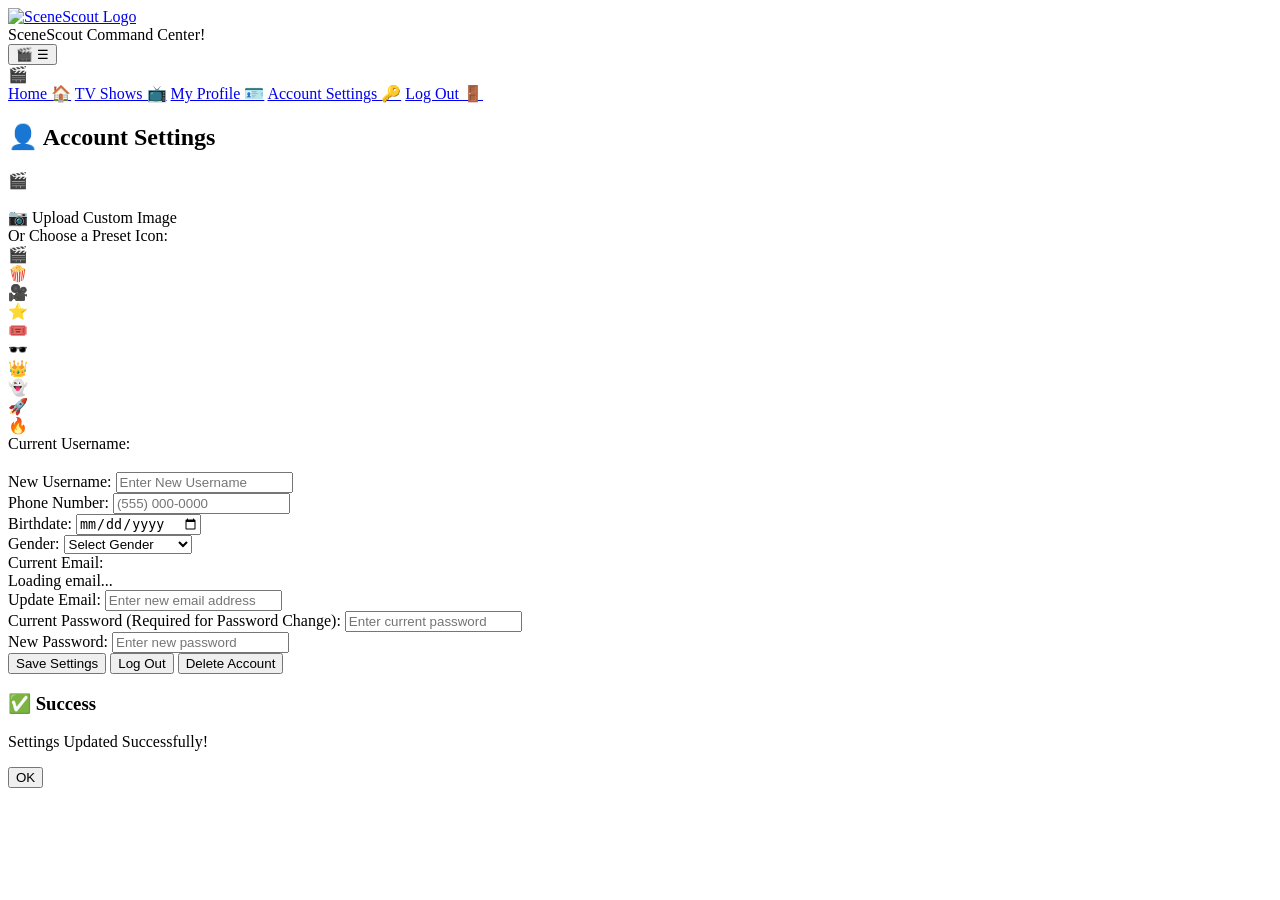
==== account.html @ 58c1902f "Update HTML files" ====
<!-- Declares the document type as HTML5 to inform the browser how to render the page -->
<!DOCTYPE html>
<!-- Opens the root HTML tag and specifies English as the primary document language -->
<html lang="en">
<!-- Opens the head section containing metadata, document title, and style links -->
<head>
    <!-- Sets character encoding to UTF-8 to support standard characters and emojis -->
    <meta charset="UTF-8">
    <!-- Configures the mobile viewport to scale correctly across different device screen sizes -->
    <meta name="viewport" content="width=device-width, initial-scale=1.0">
    <!-- Defines the title displayed on the browser tab -->
    <title>SceneScout | Account Settings</title>
    <!-- Links the external stylesheet styles.css to apply visual formatting -->
    <link rel="stylesheet" href="styles.css">
<!-- Closes the head section -->
</head>
<!-- Opens the body element containing all visible page layout and UI components -->
<body>

    <!-- Floating Background Particles Container Wrapper -->
    <div class="particle-background">
        <!-- Individual decorative background particle element 1 -->
        <span class="particle popcorn"></span>
        <!-- Individual decorative background particle element 2 -->
        <span class="particle film-strip"></span>
        <!-- Individual decorative background particle element 3 -->
        <span class="particle popcorn"></span>
        <!-- Individual decorative background particle element 4 -->
        <span class="particle film-strip"></span>
        <!-- Individual decorative background particle element 5 -->
        <span class="particle popcorn"></span>
        <!-- Individual decorative background particle element 6 -->
        <span class="particle film-strip"></span>
        <!-- Individual decorative background particle element 7 -->
        <span class="particle popcorn"></span>
        <!-- Individual decorative background particle element 8 -->
        <span class="particle film-strip"></span>
        <!-- Individual decorative background particle element 9 -->
        <span class="particle popcorn"></span>
        <!-- Individual decorative background particle element 10 -->
        <span class="particle film-strip"></span>
        <!-- Individual decorative background particle element 11 -->
        <span class="particle popcorn"></span>
        <!-- Individual decorative background particle element 12 -->
        <span class="particle film-strip"></span>
        <!-- Individual decorative background particle element 13 -->
        <span class="particle popcorn"></span>
        <!-- Individual decorative background particle element 14 -->
        <span class="particle film-strip"></span>
        <!-- Individual decorative background particle element 15 -->
        <span class="particle popcorn"></span>
        <!-- Individual decorative background particle element 16 -->
        <span class="particle film-strip"></span>        
    <!-- Closes particle-background container -->
    </div>

    <!-- Main Dashboard Screen Wrapper -->
    <div id="dashboardScreen">
        
        <!-- Top Banner Wrapper: Navigation Bar Elements Only -->
        <div class="top-fact-banner-wrapper">
            <!-- Card container utilizing the combined layout styling with space-between alignment -->
            <div class="profile-section-card top-fact-card combined-fact-nav-card">
                
                <!-- Left Group: Logo Link Container -->
                <div class="nav-left-group account-left-group-flex">
                    <!-- Hyperlink wrapper pointing back to the main index.html homepage -->
                    <a href="index.html" class="tv-nav-logo-link account-logo-shrink">
                        <!-- SceneScout brand logo image element -->
                        <img src="logo.png" alt="SceneScout Logo" class="tv-nav-logo account-logo-img">
                    <!-- Closes logo hyperlink -->
                    </a>
                <!-- Closes left group container -->
                </div>

                <!-- Center Group: Header text centered in the middle of the navigation bar -->
                <div class="combined-fact-center-content account-center-flex">
                    <!-- Sub-heading text describing the active account settings view -->
                    <div class="nav-fun-text animated-welcome account-welcome-text">SceneScout Command Center!</div>
                <!-- Closes center group container -->
                </div>

                <!-- Right Group: Hamburger Menu Container -->
                <div class="nav-right-group account-right-group-flex">
                    <!-- Hamburger Menu Container with Responsive Desktop Profile & Mobile Toggle -->
                    <div class="hamburger-menu-container">
                        <!-- Toggle button triggering toggleHamburgerMenu JS function on click -->
                        <button class="hamburger-btn" onclick="toggleHamburgerMenu(event)">
                            <!-- Desktop profile view wrapper span -->
                            <span class="desktop-nav-profile">
                                <!-- Nav avatar preview icon span -->
                                <span id="navAvatarPreview" class="nav-avatar">🎬</span>
                                <!-- Dynamically populated active username text span -->
                                <span id="navUsername" class="nav-username-text"></span>
                            </span>
                            <!-- Mobile hamburger menu icon span -->
                            <span class="mobile-hamburger-icon">☰</span>
                        </button>
                        <!-- Hamburger dropdown menu container -->
                        <div class="hamburger-menu" id="hamburgerMenu">
                            <!-- User identity header inside hamburger dropdown -->
                            <div class="hamburger-user-header">
                                <!-- Avatar icon preview element inside hamburger header -->
                                <div id="hamburgerAvatarPreview" class="nav-avatar">🎬</div>
                                <!-- Dynamically populated active username text span -->
                                <span id="hamburgerUsername" class="nav-username-text"></span>
                            <!-- Closes hamburger user header -->
                            </div>
                            <!-- Navigation link to Home dashboard view -->
                            <a href="index.html">Home 🏠</a>
                            <!-- Navigation link to TV Shows hub -->
                            <a href="tvshows.html">TV Shows 📺</a>
                            <!-- Navigation link to User Profile hub -->
                            <a href="profile.html">My Profile 🪪</a>
                            <!-- Navigation link to Account Settings page -->
                            <a href="account.html">Account Settings 🔑</a>
                            <!-- Mobile-only Log Out link inside the dropdown with event prevention -->
                            <a href="#" class="mobile-logout-link" onclick="handleLogout(); return false;">Log Out 🚪</a>
                        <!-- Closes hamburger menu dropdown box -->
                        </div>
                    <!-- Closes hamburger menu container -->
                    </div>
                <!-- Closes right group container -->
                </div>

            <!-- Closes top-fact-card container -->
            </div>
        <!-- Closes top-fact-banner-wrapper container -->
        </div>

        <!-- Account settings profile page section container -->
        <div id="profilePage" class="profile-page-container">
            <!-- Settings form card wrapper -->
            <div class="profile-settings-card">
                <!-- Section title heading -->
                <h2>👤 Account Settings</h2>
                
                <!-- Left Column Wrapper: Houses Avatar, Preset Grid, and Username Fields -->
                <div class="account-left-column account-left-flex">
                    <!-- Avatar image upload box container -->
                    <div class="avatar-container profile-avatar-box">
                        <!-- Large avatar preview display box element -->
                        <div id="profileAvatarPreview" class="settings-avatar profile-avatar-preview-box">🎬</div>
                        <!-- Line break element -->
                        <br>
                        <!-- Custom image upload label button triggering hidden avatar file input -->
                        <label class="btn-secondary profile-upload-trigger account-upload-label">
                            <!-- Icon and button label text string -->
                            📷 Upload Custom Image
                            <!-- Hidden file input triggering previewProfileAvatar JS function on file selection -->
                            <input type="file" id="profileAvatarInput" accept="image/*" onchange="previewProfileAvatar()" hidden>
                        <!-- Closes avatar upload label -->
                        </label>
                    <!-- Closes avatar-container -->
                    </div>

                    <!-- Preset icons selection grid wrapper container -->
                    <div class="preset-avatars-section profile-preset-wrapper account-full-width">
                        <!-- Field label for preset avatars -->
                        <label class="field-label preset-label-space account-text-center">Or Choose a Preset Icon:</label>
                        <!-- Grid container housing selectable preset avatar emojis -->
                        <div class="preset-grid" id="presetAvatarGrid">
                            <!-- Selectable clapboard emoji preset avatar icon -->
                            <div class="preset-icon" onclick="selectPresetAvatar('🎬')">🎬</div>
                            <!-- Selectable popcorn emoji preset avatar icon -->
                            <div class="preset-icon" onclick="selectPresetAvatar('🍿')">🍿</div>
                            <!-- Selectable movie camera emoji preset avatar icon -->
                            <div class="preset-icon" onclick="selectPresetAvatar('🎥')">🎥</div>
                            <!-- Selectable star emoji preset avatar icon -->
                            <div class="preset-icon" onclick="selectPresetAvatar('⭐')">⭐</div>
                            <!-- Selectable admission ticket emoji preset avatar icon -->
                            <div class="preset-icon" onclick="selectPresetAvatar('🎟️')">🎟️</div>
                            <!-- Selectable sunglasses emoji preset avatar icon -->
                            <div class="preset-icon" onclick="selectPresetAvatar('🕶️')">🕶️</div>
                            <!-- Selectable crown emoji preset avatar icon -->
                            <div class="preset-icon" onclick="selectPresetAvatar('👑')">👑</div>
                            <!-- Selectable ghost emoji preset avatar icon -->
                            <div class="preset-icon" onclick="selectPresetAvatar('👻')">👻</div>
                            <!-- Selectable rocket emoji preset avatar icon -->
                            <div class="preset-icon" onclick="selectPresetAvatar('🚀')">🚀</div>
                            <!-- Selectable fire emoji preset avatar icon -->
                            <div class="preset-icon" onclick="selectPresetAvatar('🔥')">🔥</div>
                        <!-- Closes presetAvatarGrid container -->
                        </div>
                    <!-- Closes preset-avatars-section container -->
                    </div>

                    <!-- USERNAME FIELDS STACKED VERTICALLY WITH BOTH LABELS & VALUES CENTERED -->
                    <div class="account-full-width username-stack-container">
                        
                        <!-- Current Username Container Block (Top) -->
                        <div class="username-field-block current-username-display">
                            <!-- Label for current username display -->
                            <label class="field-label account-text-center">Current Username:</label>
                            <!-- Dynamically populated display heading for user's active username string -->
                            <h3 id="displayUsername" class="account-username-heading"></h3>
                        <!-- Closes current username block -->
                        </div>

                        <!-- New Username Container Block (Bottom) -->
                        <div class="username-field-block">
                            <!-- Label for new username input field -->
                            <label class="field-label account-text-center">New Username:</label>
                            <!-- Text input field for specifying a new username value -->
                            <input type="text" id="newUsernameInput" placeholder="Enter New Username">
                        <!-- Closes new username block -->
                        </div>

                    <!-- Closes username stack container -->
                    </div>
                <!-- Closes account-left-column container -->
                </div>

                <!-- Right Column Wrapper: Form Inputs (Phone Number & Birthdate positioned at top) -->
                <div class="settings-section">
                    <!-- Settings grid inputs container wrapper -->
                    <div class="settings-grid-inputs">
                        
                        <!-- Phone Number Field Container Block -->
                        <div>
                            <!-- Label for phone number entry field -->
                            <label class="field-label">Phone Number:</label>
                            <!-- Input field for user's phone number string -->
                            <input type="text" id="profilePhone" placeholder="(555) 000-0000">
                        </div>

                        <!-- Birthdate Field Container Block -->
                        <div>
                            <!-- Label for birthdate entry field -->
                            <label class="field-label">Birthdate:</label>
                            <!-- Date picker input element for selecting birthdate value -->
                            <input type="date" id="profileBirthdate">
                        </div>

                        <!-- Gender Selection Field Container Block -->
                        <div class="full-width-field">
                            <!-- Label for gender selection dropdown -->
                            <label class="field-label">Gender:</label>
                            <!-- Select dropdown element for gender options -->
                            <select id="profileGender">
                                <!-- Default disabled prompt option -->
                                <option value="" disabled selected>Select Gender</option>
                                <!-- Male option choice -->
                                <option value="male">Male</option>
                                <!-- Female option choice -->
                                <option value="female">Female</option>
                                <!-- Non-binary option choice -->
                                <option value="non-binary">Non-Binary</option>
                                <!-- Prefer not to say option choice -->
                                <option value="prefer-not-to-say">Prefer Not To Say</option>
                            <!-- Closes profileGender select element -->
                            </select>
                        <!-- Closes gender full-width field -->
                        </div>

                        <!-- Current Email Display Field Container Block -->
                        <div class="full-width-field">
                            <!-- Label for current registered email display -->
                            <label class="field-label">Current Email:</label>
                            <!-- Box element displaying active registered email address string -->
                            <div id="currentEmailDisplay" class="current-email-box">Loading email...</div>
                        <!-- Closes email display full-width field -->
                        </div>

                        <!-- Update Email Field Container Block -->
                        <div class="full-width-field">
                            <!-- Label for updating email address -->
                            <label class="field-label">Update Email:</label>
                            <!-- Email input field for entering a new email address string -->
                            <input type="email" id="profileEmail" placeholder="Enter new email address">
                        <!-- Closes update email full-width field -->
                        </div>

                        <!-- Current Password Verification Field Container Block -->
                        <div class="full-width-field">
                            <!-- Label for current password input required during password changes -->
                            <label class="field-label">Current Password (Required for Password Change):</label>
                            <!-- Password input field for verifying current credentials -->
                            <input type="password" id="currentPasswordInput" placeholder="Enter current password">
                        <!-- Closes current password full-width field -->
                        </div>

                        <!-- New Password Replacement Field Container Block -->
                        <div class="full-width-field">
                            <!-- Label for entering a replacement password -->
                            <label class="field-label">New Password:</label>
                            <!-- Password input field for typing the new target password value -->
                            <input type="password" id="newPasswordInput" placeholder="Enter new password">
                        <!-- Closes new password full-width field -->
                        </div>

                    <!-- Closes settings-grid-inputs container -->
                    </div>

                    <!-- Action Buttons Row (Using 3-column grid layout via settings-action-row class) -->
                    <div class="settings-action-row full-width-field">
                        <!-- Save settings button triggering saveProfile JS function on click -->
                        <button class="btn-primary save-settings-btn" onclick="saveProfile()">Save Settings</button>
                        <!-- Logout action button triggering handleLogout JS function on click -->
                        <button class="btn-primary" onclick="handleLogout()">Log Out</button>
                        <!-- Account deletion button triggering deleteAccount JS function on click -->
                        <button class="btn-danger" onclick="deleteAccount()">Delete Account</button>
                    <!-- Closes settings-action-row container -->
                    </div>
                <!-- Closes settings-section container -->
                </div>
            <!-- Closes profile-settings-card wrapper -->
            </div>
        <!-- Closes profilePage container -->
        </div>

    <!-- Closes dashboardScreen container -->
    </div>

    <!-- CUSTOM SUCCESS MODAL POPUP WINDOW (Class-based structure matching project styling, zero inline CSS) -->
    <div id="successModal" class="modal-overlay">
        <!-- Modal content card wrapper container -->
        <div class="modal-content profile-settings-card">
            <!-- Modal Header Title Heading -->
            <h3>✅ Success</h3>
            <!-- Dynamic Success Message Paragraph Element -->
            <p id="successModalMessage">Settings Updated Successfully!</p>
            <!-- Dismissal Button Triggering closeSuccessModal JS Function -->
            <button class="btn-primary" onclick="closeSuccessModal()">OK</button>
        <!-- Closes modal-content card wrapper -->
        </div>
    <!-- Closes successModal overlay container -->
    </div>

    <!-- Script tag linking external controller file script.js -->
    <script src="script.js"></script>
<!-- Closes body element -->
</body>
<!-- Closes html root element -->
</html>
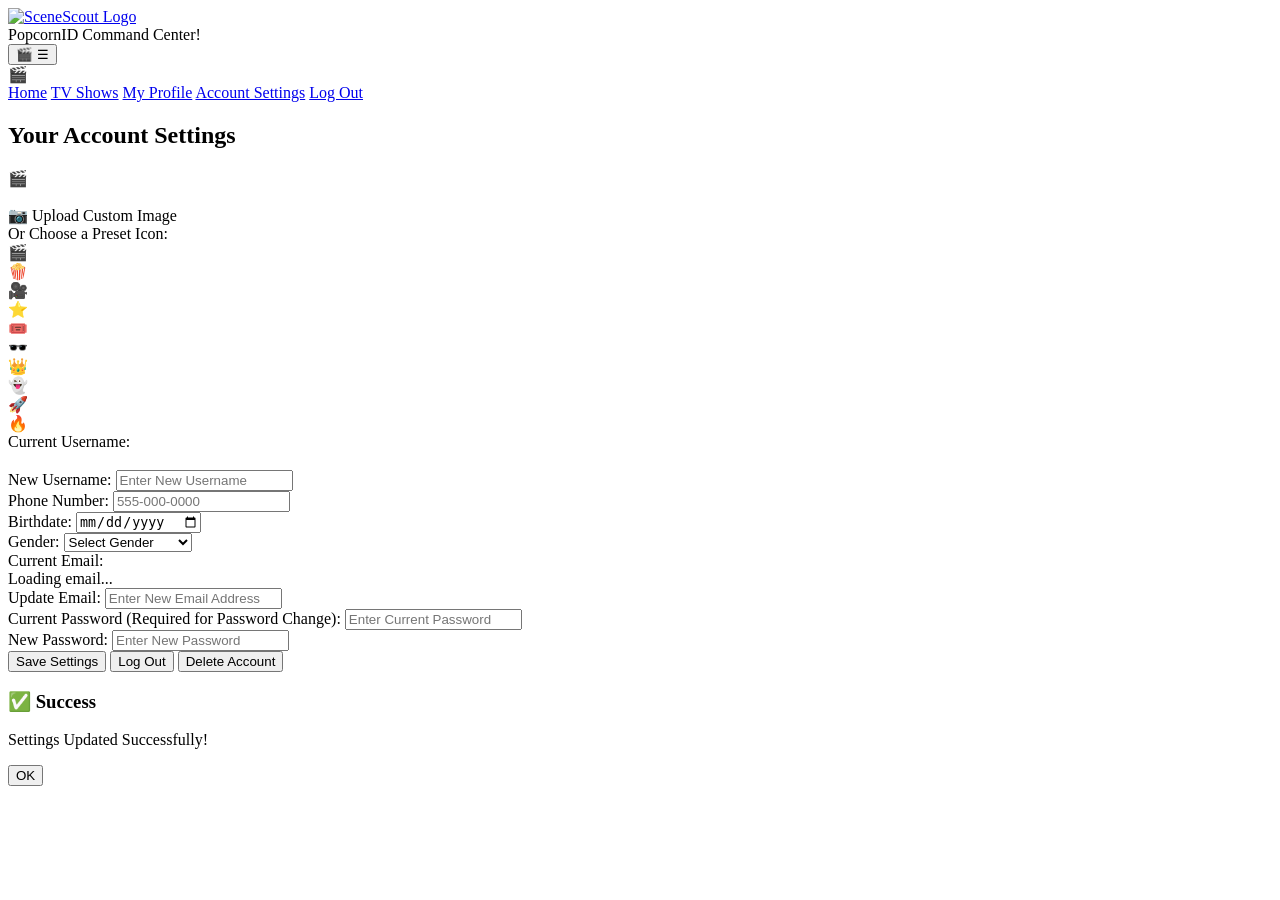
==== commit daef3cdd: "Name Change" ====
--- a/account.html
+++ b/account.html
@@ -9,7 +9,7 @@
     <!-- Configures the mobile viewport to scale correctly across different device screen sizes -->
     <meta name="viewport" content="width=device-width, initial-scale=1.0">
     <!-- Defines the title displayed on the browser tab -->
-    <title>SceneScout | Account Settings</title>
+    <title>PopcornID | Account Settings</title>
     <!-- Links the external stylesheet styles.css to apply visual formatting -->
     <link rel="stylesheet" href="styles.css">
 <!-- Closes the head section -->
@@ -76,7 +76,7 @@
                 <!-- Center Group: Header text centered in the middle of the navigation bar -->
                 <div class="combined-fact-center-content account-center-flex">
                     <!-- Sub-heading text describing the active account settings view -->
-                    <div class="nav-fun-text animated-welcome account-welcome-text">SceneScout Command Center!</div>
+                    <div class="nav-fun-text animated-welcome account-welcome-text">PopcornID Command Center!</div>
                 <!-- Closes center group container -->
                 </div>
 
@@ -107,15 +107,15 @@
                             <!-- Closes hamburger user header -->
                             </div>
                             <!-- Navigation link to Home dashboard view -->
-                            <a href="index.html">Home 🏠</a>
+                            <a href="index.html">Home</a>
                             <!-- Navigation link to TV Shows hub -->
-                            <a href="tvshows.html">TV Shows 📺</a>
+                            <a href="tvshows.html">TV Shows</a>
                             <!-- Navigation link to User Profile hub -->
-                            <a href="profile.html">My Profile 🪪</a>
+                            <a href="profile.html">My Profile</a>
                             <!-- Navigation link to Account Settings page -->
-                            <a href="account.html">Account Settings 🔑</a>
+                            <a href="account.html">Account Settings</a>
                             <!-- Mobile-only Log Out link inside the dropdown with event prevention -->
-                            <a href="#" class="mobile-logout-link" onclick="handleLogout(); return false;">Log Out 🚪</a>
+                            <a href="#" class="mobile-logout-link" onclick="handleLogout(); return false;">Log Out</a>
                         <!-- Closes hamburger menu dropdown box -->
                         </div>
                     <!-- Closes hamburger menu container -->
@@ -133,7 +133,7 @@
             <!-- Settings form card wrapper -->
             <div class="profile-settings-card">
                 <!-- Section title heading -->
-                <h2>👤 Account Settings</h2>
+                <h2>Your Account Settings</h2>
                 
                 <!-- Left Column Wrapper: Houses Avatar, Preset Grid, and Username Fields -->
                 <div class="account-left-column account-left-flex">
@@ -221,7 +221,7 @@
                             <!-- Label for phone number entry field -->
                             <label class="field-label">Phone Number:</label>
                             <!-- Input field for user's phone number string -->
-                            <input type="text" id="profilePhone" placeholder="(555) 000-0000">
+                            <input type="text" id="profilePhone" placeholder="555-000-0000">
                         </div>
 
                         <!-- Birthdate Field Container Block -->
@@ -267,7 +267,7 @@
                             <!-- Label for updating email address -->
                             <label class="field-label">Update Email:</label>
                             <!-- Email input field for entering a new email address string -->
-                            <input type="email" id="profileEmail" placeholder="Enter new email address">
+                            <input type="email" id="profileEmail" placeholder="Enter New Email Address">
                         <!-- Closes update email full-width field -->
                         </div>
 
@@ -276,7 +276,7 @@
                             <!-- Label for current password input required during password changes -->
                             <label class="field-label">Current Password (Required for Password Change):</label>
                             <!-- Password input field for verifying current credentials -->
-                            <input type="password" id="currentPasswordInput" placeholder="Enter current password">
+                            <input type="password" id="currentPasswordInput" placeholder="Enter Current Password">
                         <!-- Closes current password full-width field -->
                         </div>
 
@@ -285,7 +285,7 @@
                             <!-- Label for entering a replacement password -->
                             <label class="field-label">New Password:</label>
                             <!-- Password input field for typing the new target password value -->
-                            <input type="password" id="newPasswordInput" placeholder="Enter new password">
+                            <input type="password" id="newPasswordInput" placeholder="Enter New Password">
                         <!-- Closes new password full-width field -->
                         </div>
 
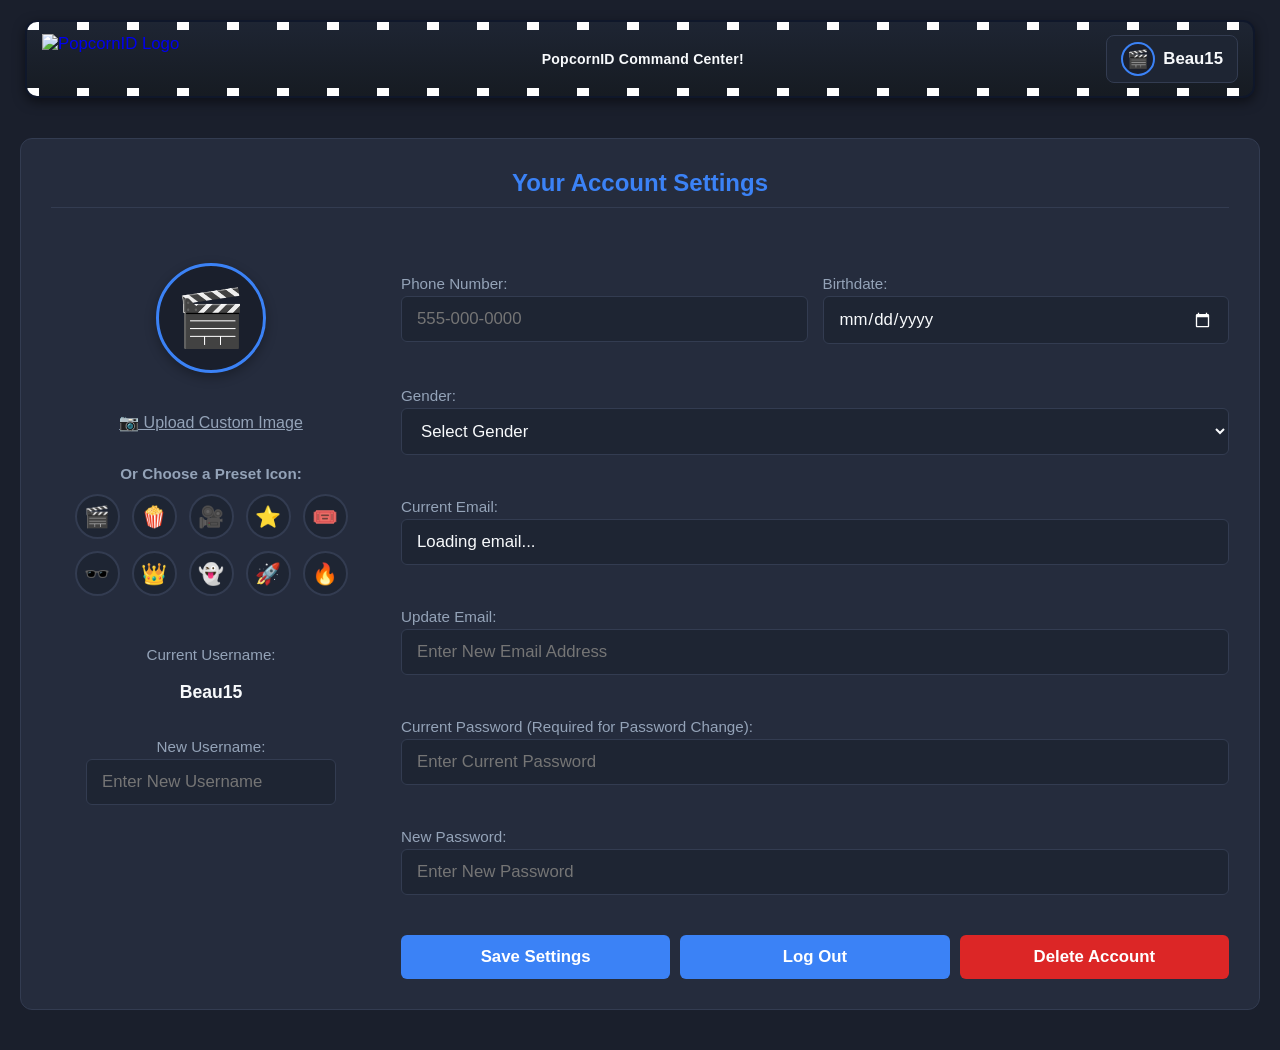
==== commit ccf148c9: "Update HTML files" ====
--- a/account.html
+++ b/account.html
@@ -66,8 +66,8 @@
                 <div class="nav-left-group account-left-group-flex">
                     <!-- Hyperlink wrapper pointing back to the main index.html homepage -->
                     <a href="index.html" class="tv-nav-logo-link account-logo-shrink">
-                        <!-- SceneScout brand logo image element -->
-                        <img src="logo.png" alt="SceneScout Logo" class="tv-nav-logo account-logo-img">
+                        <!-- PopcornID brand logo image element -->
+                        <img src="logo.png" alt="PopcornID Logo" class="tv-nav-logo account-logo-img">
                     <!-- Closes logo hyperlink -->
                     </a>
                 <!-- Closes left group container -->
--- a/styles.css
+++ b/styles.css
@@ -0,0 +1,2420 @@
+/* ========================================== */
+/* STYLESHEET DIRECTORY & TABLE OF CONTENTS   */
+/* ========================================== */
+/* 
+  1. GLOBAL RESET & BASE STYLES
+  2. LOGO, BRANDING & ROLLING ANIMATIONS
+  3. FLOATING BACKGROUND PARTICLES
+  4. COMBINED TOP BANNER & FILM STRIP HEADER
+  5. HAMBURGER MENU STYLING (LAPTOP & MOBILE DROPDOWN)
+  6. PRESET AVATARS GRID
+  7. AUTHENTICATION SCREENS & FORMS
+  8. GENERAL BUTTON STYLES
+  9. DASHBOARD APP LAYOUT & COLUMNS
+  10. HOMEPAGE FEEDS SCROLLBAR STYLING ONLY
+  11. DRAG & DROP ZONE & NEWS GRID CARDS
+  12. PROFILE PAGE & SETTINGS CARD STYLING
+  13. TV SHOWS NAV BAR LOGO CLASS
+  14. PROFILE HUB 3-COLUMN LAYOUT STYLING
+  15. EXTRA REFACTORED PROFILE PAGE CLASSES
+  16. PROPER UN-CROPPED SIZING FOR CUSTOM POSTERS
+  17. FORUM & NEWS LINK STYLING
+  18. HOMEPAGE FEED POSTER IMAGE SIZING
+  19. IDENTIFIED MOVIE RESULT CARD & POSTER
+  20. MISC SPACING & LAYOUT HELPERS
+  21. IDENTIFYING & RESULT MODAL POPUP STYLES (UPDATED FOR SUCCESS MODAL)
+  22. CUSTOM SCROLLBAR STYLING FOR TV SHOWS FEED
+  23. HAMBURGER MENU & RESPONSIVE LOGOUT CONFIG
+  24. HIDE TOP NAV LOGO ON MOBILE & TABLET
+  25. FULL SINGLE-LINE RESPONSIVE HEADER TITLES
+  26. RESPONSIVE PROFILE HUB (MOBILE ONLY STACK)
+  27. INDEX.HTML SPECIFIC CLEANUP CLASSES
+  28. PROFILE.HTML SPECIFIC CLEANUP CLASSES
+  29. TVSHOWS.HTML SPECIFIC CLEANUP CLASSES
+  30. ACCOUNT.HTML SPECIFIC CLEANUP CLASSES
+  31. MODAL POPUP CENTERING & OVERFLOW FIXES
+  32. PROFILE USERNAME CENTERING STYLES
+*/
+
+/* ========================================== */
+/* 1. GLOBAL RESET & BASE STYLES              */
+/* ========================================== */
+
+/* Applies border-box sizing and resets margins/padding across all elements */
+* {
+    box-sizing: border-box; /* Includes padding and borders within total element width/height */
+    margin: 0;   /* Removes browser default outer spacing for layout consistency */
+    padding: 0;  /* Removes browser default inner spacing across all tags */
+    font-family: 'Segoe UI', Tahoma, Geneva, Verdana, sans-serif; /* Sets fallback font stack */
+}
+
+/* Base styling for the root document viewport */
+body {
+    background-color: #1a1f2c; /* Sets main dark navy background color */
+    color: #f8fafc;            /* Sets base off-white typography color for high contrast */
+    min-height: 100vh;           /* Forces body height to span at least full window height */
+    display: flex;               /* Establishes flexbox layout context on top-level body */
+    flex-direction: column;    /* Stacks header and main contents vertically */
+    font-size: 1.05rem;          /* Establishes global base text size ratio */
+}
+
+/* ========================================== */
+/* 2. LOGO, BRANDING & ROLLING ANIMATIONS     */
+/* ========================================== */
+
+/* Centered container wrapper for auth screen logo graphics */
+.brand-logo {
+    margin-bottom: 25px; /* Adds vertical space between logo and heading */
+    display: flex; /* Enables flexbox layout for centering children */
+    flex-direction: column; /* Stacks image logo and subtext vertically */
+    align-items: center; /* Horizontally centers child items inside container */
+    justify-content: center; /* Vertically centers child items inside container */
+}
+
+/* Keyframe definition for spinning roll-in intro effect */
+@keyframes rollIn {
+    0% {
+        opacity: 0; /* Fully transparent starting state */
+        transform: translateX(-150px) rotate(-360deg); /* Starts off-screen left and fully reversed */
+    }
+    100% {
+        opacity: 1; /* Fully visible ending state */
+        transform: translateX(0) rotate(0deg); /* Settles at native origin with zero rotation */
+    }
+}
+
+/* Styling and entrance trigger for main login/signup logo */
+.auth-logo-img {
+    width: 100%; /* Spans full container width up to max boundary */
+    max-width: 650px; /* Caps maximum horizontal size on desktop screens */
+    height: auto; /* Maintains natural image aspect ratio */
+    object-fit: contain; /* Prevents image stretching inside bounds */
+    display: block; /* Converts image from inline to block element */
+    margin: 0 auto 10px; /* Centers horizontally and adds bottom margin */
+    opacity: 0; /* Starts hidden until keyframe animation kicks in */
+    transform-origin: center center; /* Sets rotation pivot point to exact center */
+    animation: rollIn 1s cubic-bezier(0.25, 1, 0.5, 1) 0.3s forwards; /* Executes rollIn animation once */
+    filter: drop-shadow(0 0 15px rgba(59, 130, 246, 0.4)); /* Adds glowing blue drop shadow */
+}
+
+/* Compact logo styling for feed sidebar headers */
+.column-logo-img {
+    width: 100%; /* Expands to parent container width */
+    max-width: 450px; /* Limits max horizontal scale for smaller headers */
+    height: auto; /* Preserves aspect ratio */
+    object-fit: contain; /* Ensures un-distorted scaling */
+    display: block; /* Block layout behavior */
+    opacity: 0; /* Hidden prior to animation trigger */
+    transform-origin: center center; /* Centers rotation axis */
+    animation: rollIn 1s cubic-bezier(0.25, 1, 0.5, 1) 0.3s forwards; /* Triggers rollIn animation */
+    filter: drop-shadow(0 0 12px rgba(59, 130, 246, 0.3)); /* Soft blue ambient drop shadow */
+}
+
+/* Subtitle text under branding graphics */
+.tagline {
+    font-size: 1.05rem; /* Sets subtitle font size */
+    color: #94a3b8; /* Muted slate grey text color */
+    margin-top: 6px; /* Adds small top separation from logo image */
+    text-align: center; /* Centers text horizontally */
+}
+
+/* ========================================== */
+/* 3. FLOATING BACKGROUND PARTICLES           */
+/* ========================================== */
+
+/* Fixed background container spanning full viewport for ambient floating effects */
+.particle-background {
+    position: fixed; /* Fixes container to background viewport layer */
+    top: 0;          /* Aligns to top edge of screen */
+    left: 0;         /* Aligns to left edge of screen */
+    width: 100%;     /* Spans 100% of viewport width */
+    height: 100%;    /* Spans 100% of viewport height */
+    overflow: hidden; /* Clips particles as they float out of bounds */
+    pointer-events: none; /* Allows mouse clicks to pass straight through to UI elements below */
+    z-index: -1;     /* Keeps background particles behind all main interface cards */
+}
+
+/* Base styling for individual floating particle elements */
+.particle {
+    position: absolute; /* Positions particles absolutely within background layer */
+    bottom: -50px;      /* Starts particles slightly off-screen at the bottom */
+    opacity: 0.75;      /* Increased transparency level for higher visibility */
+    animation: floatUp 15s infinite linear; /* Continuously loops upward floating animation */
+}
+
+/* Specific styling for popcorn kernel particles */
+.particle.popcorn {
+    width: 12px;                    /* Particle width */
+    height: 12px;                   /* Particle height */
+    background-color: #fef08a;    /* Soft buttery yellow fill color */
+    border-radius: 50% 40% 60% 40%; /* Organic rounded kernel shape */
+    box-shadow: 0 0 8px rgba(254, 240, 138, 0.8); /* Brighter yellow glow effect */
+}
+
+/* Specific styling for film strip particles */
+.particle.film-strip {
+    width: 14px;                    /* Particle width */
+    height: 20px;                   /* Particle height */
+    background-color: #334155;    /* Dark film strip grey fill */
+    border: 1px dashed #cbd5e1;   /* Brighter dashed border mimicking film perforation blocks */
+    box-shadow: 0 0 6px rgba(148, 163, 184, 0.4); /* Soft outline glow */
+}
+
+/* Random positioning and animation timing offsets for all 16 particles */
+.particle:nth-child(1)  { left: 3%;   animation-duration: 12s; animation-delay: 0s; }
+.particle:nth-child(2)  { left: 10%; animation-duration: 15s; animation-delay: 2s; }
+.particle:nth-child(3)  { left: 18%; animation-duration: 10s; animation-delay: 4s; }
+.particle:nth-child(4)  { left: 25%; animation-duration: 14s; animation-delay: 1s; }
+.particle:nth-child(5)  { left: 33%; animation-duration: 11s; animation-delay: 5s; }
+.particle:nth-child(6)  { left: 40%; animation-duration: 16s; animation-delay: 3s; }
+.particle:nth-child(7)  { left: 48%; animation-duration: 13s; animation-delay: 0.5s; }
+.particle:nth-child(8)  { left: 55%; animation-duration: 12s; animation-delay: 2.5s; }
+.particle:nth-child(9)  { left: 63%; animation-duration: 15s; animation-delay: 4.5s; }
+.particle:nth-child(10) { left: 70%; animation-duration: 11s; animation-delay: 1.5s; }
+.particle:nth-child(11) { left: 78%; animation-duration: 14s; animation-delay: 3.5s; }
+.particle:nth-child(12) { left: 85%; animation-duration: 10s; animation-delay: 0.2s; }
+.particle:nth-child(13) { left: 92%; animation-duration: 16s; animation-delay: 2.2s; }
+.particle:nth-child(14) { left: 45%; animation-duration: 12s; animation-delay: 4.1s; }
+.particle:nth-child(15) { left: 20%; animation-duration: 13s; animation-delay: 1.8s; }
+.particle:nth-child(16) { left: 60%; animation-duration: 15s; animation-delay: 3.1s; }
+
+/* Keyframe animation driving upward vertical floating and rotation */
+@keyframes floatUp {
+    0% {
+        transform: translateY(0) rotate(0deg); /* Starting bottom baseline position */
+        opacity: 0;                            /* Fully transparent at birth */
+    }
+    15% {
+        opacity: 0.75;                         /* Fades in quickly to high visibility */
+    }
+    85% {
+        opacity: 0.75;                         /* Sustains visibility longer mid-air */
+    }
+    100% {
+        transform: translateY(-110vh) rotate(360deg); /* Floats completely off top screen edge with full rotation */
+        opacity: 0;                                   /* Fades out completely at destination */
+    }
+}
+
+/* ========================================== */
+/* 4. COMBINED TOP BANNER & FILM STRIP HEADER */
+/* ========================================== */
+
+/* Outer wrapper framing the combined top banner (Unified to 1400px to match index.html) */
+.top-fact-banner-wrapper {
+    max-width: 1400px !important; /* Standardized to match home page width */
+    margin: 20px auto 0 auto !important; /* Centers banner and adds top spacing */
+    padding: 0 25px !important; /* Matches horizontal padding of app layout */
+    width: 100% !important; /* Spans full available width */
+}
+
+/* Combined header card styled with the movie film strip background look */
+.combined-fact-nav-card {
+    background-color: #111827; /* Sets base dark card background color */
+    background-image: 
+        linear-gradient(90deg, transparent 12px, #ffffff 12px, #ffffff 24px, transparent 24px), /* Top sprocket holes */
+        linear-gradient(90deg, transparent 12px, #ffffff 12px, #ffffff 24px, transparent 24px), /* Bottom sprocket holes */
+        linear-gradient(180deg, #1e2533 0%, #161b22 100%); /* Solid dark film ribbon center gradient */
+    background-size: 50px 8px, 50px 8px, 100% 100%; /* Sizes background pattern slices */
+    background-position: top center, bottom center, 0 0; /* Positions sprocket holes at top/bottom */
+    background-repeat: repeat-x, repeat-x, no-repeat; /* Repeats sprocket holes horizontally */
+    padding: 15px 25px !important; /* Internal padding framing the sprocket holes nicely */
+    border: 2px solid #0f172a !important; /* Strong outer film border line */
+    box-shadow: 0 4px 12px rgba(0, 0, 0, 0.5); /* Deep shadow depth for film ribbon appearance */
+    display: flex !important; /* Flexbox horizontal alignment */
+    justify-content: space-between !important; /* Spreads left group, center content, and right group */
+    align-items: center !important; /* Centers items vertically */
+    border-radius: 12px !important; /* Rounded card corners */
+    gap: 15px !important; /* Spacing gap between header flex children */
+}
+
+/* Center content block inside the combined header card */
+.combined-fact-center-content {
+    flex: 1 1 auto !important; /* Takes available center space */
+    min-width: 0 !important; /* CRITICAL: Prevents flex overflow collisions */
+    text-align: center !important; /* Centers text content */
+    padding: 0 10px !important; /* Horizontal inner buffer */
+}
+
+/* Left side navigation logo and link grouping */
+.nav-left-group {
+    display: flex !important; /* Horizontally aligns items in row */
+    align-items: center !important; /* Centers left items vertically */
+    gap: 12px !important; /* Adds horizontal gap between elements */
+    flex: 0 0 auto !important; /* Prevents left group from flexing/shrinking */
+    min-width: 0 !important; /* Resets minimum width constraints */
+}
+
+/* Right side navigation user controls grouping */
+.nav-right-group {
+    display: flex !important; /* Flexbox row alignment */
+    align-items: center !important; /* Vertical center alignment */
+    gap: 12px !important; /* Spacing gap between elements */
+    flex: 0 0 auto !important; /* Prevents right group from flexing */
+    min-width: 0 !important; /* Resets minimum width constraints */
+}
+
+/* General button style inside top header */
+.nav-link-btn {
+    padding: 8px 16px; /* Internal padding for button clickable area */
+    background-color: #3b82f6; /* Accent blue background */
+    color: #ffffff; /* White label text */
+    border: none; /* Removes default button borders */
+    border-radius: 6px; /* Rounded corners */
+    font-size: 1rem; /* Standard text size */
+    font-weight: bold; /* Bold text weight */
+    cursor: pointer; /* Displays hand pointer icon on hover */
+    transition: background 0.2s; /* Smooth background transition on interaction */
+    text-align: center; /* Centers label text */
+    display: inline-block; /* Inline block positioning */
+    text-decoration: none; /* Removes hyperlink underline formatting */
+}
+
+/* Hover state for nav link buttons */
+.nav-link-btn:hover {
+    background-color: #2563eb; /* Darkens blue background on hover */
+    color: #ffffff; /* Keeps text white */
+}
+
+/* Dedicated logout action button */
+.nav-logout-btn {
+    padding: 8px 16px; /* Padding sizing */
+    background-color: #3b82f6; /* Accent blue fill */
+    color: #ffffff; /* White text color */
+    border: none; /* Removes outline border */
+    border-radius: 6px; /* Rounded corner radius */
+    font-size: 1rem; /* Text size */
+    font-weight: bold; /* Bold weight */
+    cursor: pointer; /* Pointer cursor indicator */
+    transition: background 0.2s; /* Smooth hover transition */
+    text-align: center; /* Centered text */
+    display: inline-block; /* Display mode */
+}
+
+/* Logout button hover effect */
+.nav-logout-btn:hover {
+    background-color: #2563eb; /* Darker blue shade on hover */
+}
+
+/* Centered welcome message banner in navigation header */
+.nav-fun-text {
+    color: #f8fafc; /* Bright off-white color */
+    font-size: 1.05rem; /* Readable base text size */
+    font-weight: 600; /* Semi-bold weight */
+    letter-spacing: 0.2px; /* Subtle letter spacing */
+    user-select: none; /* Prevents text highlighting on click */
+    text-align: center; /* Centered alignment */
+    white-space: nowrap !important; /* Forces text to remain strictly on a single line */
+    overflow: hidden; /* Hides overflow text if space shrinks */
+    text-overflow: ellipsis; /* Appends "..." if text gets truncated */
+    width: 100% !important; /* Spans full center width */
+}
+
+/* Keyframe entrance animation for header welcome banner */
+@keyframes fadeInOnce {
+    0% {
+        opacity: 0; /* Fully hidden */
+        transform: translateY(-5px); /* Slightly elevated */
+    }
+    100% {
+        opacity: 1; /* Fully visible */
+        transform: translateY(0); /* Settles at origin */
+    }
+}
+
+/* Class application for welcome message animation */
+.animated-welcome {
+    animation: fadeInOnce 1.2s ease-out forwards; /* Runs fadeInOnce once on load */
+}
+
+/* ========================================== */
+/* 5. HAMBURGER MENU STYLING                  */
+/* ========================================== */
+
+/* Hamburger menu container wrapper */
+.hamburger-menu-container {
+    position: relative; /* Serves as anchor parent for absolute dropdown menu */
+    display: inline-block; /* Standard inline block display */
+}
+
+/* Clickable hamburger icon trigger button in header */
+.hamburger-btn {
+    background-color: #1e2533; /* Dark card background */
+    border: 1px solid #333c51; /* Subtle border line */
+    color: #f8fafc; /* Bright icon color */
+    font-size: 1.5rem; /* Icon font size */
+    padding: 6px 12px; /* Internal button padding */
+    border-radius: 8px; /* Rounded corners */
+    cursor: pointer; /* Pointer cursor on hover */
+    transition: background 0.2s, border-color 0.2s; /* Smooth hover transition */
+}
+
+/* Hamburger button hover state */
+.hamburger-btn:hover {
+    background-color: #283245; /* Lightens background fill on hover */
+    border-color: #3b82f6; /* Blue border highlight on hover */
+}
+
+/* Hidden popup menu container for hamburger items - acts as dropdown on laptops & desktops */
+.hamburger-menu {
+    display: none; /* Hidden by default until toggled via JavaScript */
+    position: absolute; /* Positions menu directly under trigger button */
+    right: 0; /* Aligns flush to right edge of parent */
+    top: calc(100% + 8px); /* Offsets menu neatly below header button */
+    background-color: #252c3d; /* Dark slate background */
+    min-width: 240px; /* Minimum width boundary */
+    box-shadow: 0 8px 24px rgba(0,0,0,0.6); /* Deep shadow for overlay visual hierarchy */
+    border-radius: 10px; /* Rounded corners */
+    border: 1px solid #333c51; /* Outer border line */
+    z-index: 200; /* Ensures menu floats above page content */
+    overflow: hidden; /* Clips child hover states within rounded corners */
+}
+
+/* Toggled active state displaying hamburger menu dropdown */
+.hamburger-menu.show {
+    display: block; /* Shows dropdown when toggled via JavaScript */
+}
+
+/* Profile header section inside hamburger menu (First item: Profile pic/username) */
+.hamburger-user-header {
+    display: flex; /* Flexbox alignment */
+    align-items: center; /* Centers avatar and text vertically */
+    gap: 12px; /* Internal spacing between items */
+    padding: 14px 16px; /* Internal header padding */
+    background-color: #1e2533; /* Distinct dark contrast background */
+    border-bottom: 1px solid #333c51; /* Bottom divider line */
+}
+
+/* Circle avatar preview inside hamburger header */
+.nav-avatar {
+    width: 34px; /* Fixed width */
+    height: 34px; /* Fixed height matching width */
+    border-radius: 50%; /* Perfect circle mask */
+    object-fit: cover; /* Prevents image aspect ratio distortion */
+    border: 2px solid #3b82f6; /* Blue ring border */
+    background-color: #1a1f2c; /* Background fallback color */
+    display: flex; /* Flex alignment for emoji text */
+    align-items: center; /* Centers contents vertically */
+    justify-content: center; /* Centers contents horizontally */
+    font-size: 1.1rem; /* Emoji size */
+    overflow: hidden; /* Clips any overflowing child image edge */
+}
+
+/* Hamburger header username label */
+.nav-username-text {
+    color: #f8fafc; /* Bright text color */
+    font-weight: 600; /* Semi-bold */
+    font-size: 1.05rem; /* Text size */
+}
+
+/* Navigation links inside hamburger menu (Home, TV Shows, My Profile, Account Settings) */
+.hamburger-menu a {
+    color: #f8fafc; /* White link text */
+    padding: 12px 16px; /* Touch/click target padding */
+    text-decoration: none; /* Removes link underlines */
+    display: block; /* Spans full width of dropdown */
+    font-size: 1rem; /* Text size */
+    transition: background 0.2s, color 0.2s; /* Smooth background hover effect */
+    border-bottom: 1px solid rgba(51, 60, 81, 0.4); /* Subtle separator between links */
+}
+
+/* Removes bottom border on final list item */
+.hamburger-menu a:last-child {
+    border-bottom: none; /* Removes bottom separator on last list element */
+}
+
+/* Hover state for hamburger navigation links */
+.hamburger-menu a:hover {
+    background-color: #1e2533; /* Darkens link background on hover */
+    color: #3b82f6; /* Highlights link text blue */
+}
+
+/* ========================================== */
+/* 6. PRESET AVATARS GRID                     */
+/* ========================================== */
+
+/* Grid container for preset icon selection */
+.preset-grid {
+    display: flex; /* Flex layout */
+    flex-wrap: wrap; /* Allows icons to wrap onto new lines */
+    justify-content: center; /* Centers icons horizontally */
+    gap: 12px; /* Gap between icons */
+    max-width: 340px; /* Limits max container width */
+    margin: 0 auto; /* Centers grid inside settings card */
+}
+
+/* Individual preset avatar icon circles */
+.preset-icon {
+    width: 45px; /* Circle width */
+    height: 45px; /* Circle height matching width */
+    background-color: #1e2533; /* Dark circle background */
+    border: 2px solid #333c51; /* Subtle border line */
+    border-radius: 50%; /* Circular shape */
+    display: flex; /* Flex alignment */
+    align-items: center; /* Centers emoji vertically */
+    justify-content: center; /* Centers emoji horizontally */
+    font-size: 1.3rem; /* Emoji size */
+    cursor: pointer; /* Pointer cursor icon */
+    transition: transform 0.2s, border-color 0.2s, background-color 0.2s; /* Smooth interactive transition */
+}
+
+/* Preset icon hover interaction */
+.preset-icon:hover {
+    border-color: #3b82f6; /* Blue border on hover */
+    background-color: #283245; /* Lighter background fill */
+    transform: scale(1.1); /* Slightly enlarges icon on hover */
+}
+
+/* Currently selected active preset icon */
+.preset-icon.selected {
+    border-color: #3b82f6; /* Active blue ring */
+    background-color: #1d3557; /* Highlighted blue tint background */
+}
+
+/* ========================================== */
+/* 7. AUTHENTICATION SCREENS & FORMS          */
+/* ========================================== */
+
+/* Fullscreen viewport container for login/signup screen */
+.auth-container {
+    display: flex; /* Flex layout */
+    justify-content: center; /* Centers form horizontally */
+    align-items: center; /* Centers form vertically */
+    min-height: 100vh; /* Spans full screen height */
+    padding: 20px; /* Viewport edge padding */
+    background-color: #1a1f2c; /* Deep navy background */
+}
+
+/* Central card wrapper for login/signup form controls */
+.auth-box {
+    background-color: #252c3d; /* Card background color */
+    padding: 40px; /* Internal form padding */
+    border-radius: 12px; /* Rounded card corners */
+    box-shadow: 0 8px 24px rgba(0, 0, 0, 0.4); /* Deep drop shadow */
+    width: 100%; /* Spans full width up to max limit */
+    max-width: 540px; /* Caps maximum width */
+    text-align: center; /* Centers inner text elements */
+    border: 1px solid #333c51; /* Card border */
+}
+
+/* Auth card heading */
+.auth-box h2 {
+    margin-bottom: 20px; /* Bottom space below heading */
+    color: #f8fafc; /* Heading text color */
+    font-size: 1.4rem; /* Heading text size */
+}
+
+/* Global inputs and select box form element styling */
+input[type="text"],
+input[type="password"],
+input[type="email"],
+input[type="date"],
+select,
+textarea,
+.current-email-box {
+    width: 100%; /* Spans full width of parent form */
+    padding: 12px 15px; /* Input text internal padding */
+    background-color: #1e2533; /* Dark input fill */
+    border: 1px solid #333c51; /* Subtle input border */
+    border-radius: 6px; /* Rounded input corners */
+    color: #f8fafc; /* White typed text color */
+    font-size: 1.05rem; /* Input font size */
+    outline: none; /* Disables browser default outline ring */
+    margin-bottom: 16px; /* Vertical gap between fields */
+    transition: border-color 0.2s; /* Smooth focus border transition */
+}
+
+/* Custom dark mode formatting for date pickers */
+input[type="date"] {
+    background-color: #1e2533; /* Matches dark input background */
+    color: #f8fafc; /* Text color */
+    color-scheme: dark; /* Forces native calendar popup to use dark theme */
+}
+
+/* Focus state for active input fields */
+input:focus, select:focus, textarea:focus {
+    border-color: #3b82f6; /* Blue highlight border on active focus */
+}
+
+/* Field label titles */
+.field-label {
+    font-size: 0.95rem; /* Label text size */
+    color: #94a3b8; /* Slate grey label color */
+    display: block; /* Forces label to take own line above field */
+    margin-bottom: 4px; /* Small gap above input element */
+}
+
+/* Shortens the width of the New Username input box */
+#newUsernameInput {
+    max-width: 250px; /* Adjust this pixel value to make it shorter or longer */
+    margin-left: auto;
+    margin-right: auto;
+    display: block;
+}
+
+/* ========================================== */
+/* 8. GENERAL BUTTON STYLES                   */
+/* ========================================== */
+
+/* Primary action button style */
+.btn-primary {
+    width: 100%; /* Full container width span */
+    padding: 12px; /* Button padding */
+    background-color: #3b82f6; /* Vibrant blue fill */
+    color: #ffffff; /* White text color */
+    border: none; /* No outline border */
+    border-radius: 6px; /* Rounded corners */
+    font-size: 1.05rem; /* Label size */
+    font-weight: bold; /* Bold text weight */
+    cursor: pointer; /* Pointer cursor on hover */
+    transition: background 0.2s; /* Smooth hover effect */
+    text-align: center; /* Centered label */
+    display: block; /* Block display behavior */
+    margin-bottom: 10px; /* Space below button */
+}
+
+/* Primary button hover state */
+.btn-primary:hover {
+    background-color: #2563eb; /* Darker blue shade on hover */
+}
+
+/* Text link secondary button style */
+.btn-secondary {
+    background: transparent; /* No background fill */
+    color: #94a3b8; /* Slate text color */
+    border: none; /* Removes borders */
+    font-size: 1rem; /* Text size */
+    cursor: pointer; /* Pointer cursor icon */
+    text-decoration: underline; /* Underline text decoration */
+}
+
+/* Secondary button hover state */
+.btn-secondary:hover {
+    color: #f8fafc; /* Lightens text color on hover */
+}
+
+/* Danger action button (Delete operations) */
+.btn-danger {
+    width: 100%; /* Spans full container width */
+    padding: 12px; /* Button padding */
+    background-color: #dc2626; /* Crimson red fill */
+    color: #ffffff; /* White text color */
+    border: none; /* No outline border */
+    border-radius: 6px; /* Rounded corners */
+    font-size: 1.05rem; /* Label size */
+    font-weight: bold; /* Bold text weight */
+    cursor: pointer; /* Pointer cursor icon */
+    transition: background 0.2s; /* Smooth hover transition */
+    text-align: center; /* Centered label text */
+    display: block; /* Block display behavior */
+    margin-top: 20px; /* Top spacing offset */
+}
+
+/* Danger button hover state */
+.btn-danger:hover {
+    background-color: #b91c1c; /* Darker crimson shade on hover */
+}
+
+/* ========================================== */
+/* 9. DASHBOARD APP LAYOUT & COLUMNS          */
+/* ========================================== */
+
+/* Main 3-column app dashboard layout wrapper (Unified to 1400px to match index.html) */
+.app-layout {
+    display: flex; /* Establishes horizontal flex container */
+    flex-direction: row; /* Arranges child columns in horizontal row */
+    gap: 20px; /* Spacing gap between columns */
+    padding: 25px; /* Outer layout container padding */
+    max-width: 1400px !important; /* Standardized to match home page width */
+    margin: 0 auto !important; /* Centers dashboard horizontally on screen */
+    width: 100% !important; /* Spans full available width */
+    align-items: stretch; /* Forces all columns to stretch to equal height */
+}
+
+/* Responsive breakpoint: stacks layout vertically on smaller screens & mobile viewports with ordered top placement */
+@media (max-width: 1024px) {
+    .app-layout {
+        display: flex !important; /* Maintains flexbox context */
+        flex-direction: column !important; /* Switches column row layout to vertical stack */
+        max-height: none !important; /* Removes max height constraints */
+        overflow-y: visible !important; /* Restores default document scroll behavior */
+    }
+
+    /* PopcornID Movie Search loads FIRST at the top */
+    .sidebar-middle {
+        order: 1 !important; /* Forces middle sidebar to top */
+        width: 100% !important; /* Spans full screen width */
+        max-height: none !important; /* Removes height caps */
+        overflow-y: visible !important; /* Disables inner scroll container */
+        margin-bottom: 20px; /* Adds bottom separation */
+    }
+
+    /* Recently Released Movies loads SECOND */
+    .column-left-feed {
+        order: 2 !important; /* Places left feed second */
+        width: 100% !important; /* Spans full screen width */
+        max-height: none !important; /* Removes height caps */
+        overflow-y: visible !important; /* Disables inner scroll container */
+        margin-bottom: 20px; /* Adds bottom separation */
+    }
+
+    /* Movie News & Discussions loads THIRD */
+    .column-right {
+        order: 3 !important; /* Places right feed third */
+        width: 100% !important; /* Spans full screen width */
+        max-height: none !important; /* Removes height caps */
+        overflow-y: visible !important; /* Disables inner scroll container */
+        margin-bottom: 20px; /* Adds bottom separation */
+    }
+}
+
+/* Left feed column (Recently released movies, upcoming feeds) */
+.column-left-feed {
+    flex: 1; /* Takes equal flex portion of space */
+    background-color: rgba(37, 44, 61, 0.55); /* Translucent background showing particles */
+    backdrop-filter: blur(6px); /* Adds frosted-glass blur */
+    padding: 20px; /* Internal column padding */
+    border-radius: 12px; /* Rounded column corners */
+    border: 1px solid rgba(51, 60, 81, 0.7); /* Subtle adjusted outer border */
+    max-height: 82vh; /* Caps max height to 82% of viewport height */
+    overflow-y: auto; /* Enables vertical scrolling within column container */
+    display: flex; /* Flex layout */
+    flex-direction: column; /* Stacks column children vertically */
+}
+
+/* Section header text in left feed column */
+.column-left-feed h2 {
+    font-size: 1.5rem; /* Header font size */
+    color: #3b82f6; /* Blue text color */
+    text-align: center; /* Centered title text */
+    padding-bottom: 8px; /* Bottom padding above divider */
+    border-bottom: 1px solid #333c51; /* Bottom divider border */
+}
+
+/* Center column (Movie identification tool & daily fact) - Polished */
+.sidebar-middle {
+    width: 460px; /* Fixed width for center sidebar */
+    flex-shrink: 0; /* Prevents column from shrinking when window resizes */
+    background-color: #252c3d; /* Card background color */
+    padding: 24px; /* Balanced internal padding */
+    border-radius: 12px; /* Rounded corners */
+    border: 1px solid #333c51; /* Outer border */
+    max-height: 82vh; /* Matches height limit of left/right feed columns */
+    overflow-y: auto; /* Enables clean scrolling if content overflows */
+    display: flex; /* Flexbox alignment */
+    flex-direction: column; /* Stacks middle elements vertically */
+    gap: 16px; /* Uniform vertical spacing between internal sections */
+    box-shadow: 0 8px 24px rgba(0, 0, 0, 0.3); /* Adds subtle depth shadow */
+}
+
+/* Custom scrollbar for sidebar-middle */
+.sidebar-middle::-webkit-scrollbar {
+    width: 6px; /* Sets narrow scrollbar width */
+}
+.sidebar-middle::-webkit-scrollbar-track {
+    background: #1e2533; /* Sets scrollbar track background */
+    border-radius: 4px; /* Rounds track corners */
+}
+.sidebar-middle::-webkit-scrollbar-thumb {
+    background: #3b82f6; /* Sets scrollbar thumb color */
+    border-radius: 4px; /* Rounds thumb corners */
+}
+
+/* Center column heading */
+.sidebar-middle h2 {
+    font-size: 1.35rem; /* Clean heading proportion */
+    color: #3b82f6; /* Accent blue text color */
+    margin-bottom: 4px; /* Tight margin */
+    padding-bottom: 10px; /* Padding above divider */
+    border-bottom: 1px solid #333c51; /* Bottom divider line */
+    text-align: center; /* Centered heading text */    
+    margin-top: 25px; /* Adjust spacing as needed */
+}
+
+/* Subtext fun quote styling inside sidebar */
+.sidebar-middle #sidebarFunText {
+    text-align: center; /* Centers quote text */
+    font-size: 0.9rem; /* Smaller font size */
+    color: #94a3b8; /* Muted text color */
+    margin-bottom: 4px; /* Bottom spacing */
+    line-height: 1.4; /* Line height spacing */
+}
+
+/* Container wrapper for upload controls */
+.sidebar-middle #uploadSection {
+    display: flex; /* Flex layout */
+    flex-direction: column; /* Stacks upload elements vertically */
+    gap: 12px; /* Gap between controls */
+}
+
+/* Polished drag-and-drop zone */
+.sidebar-middle .drop-zone {
+    display: flex; /* Flex layout */
+    flex-direction: column; /* Vertical alignment */
+    align-items: center; /* Centers horizontally */
+    justify-content: center; /* Centers vertically */
+    border: 2px dashed #475569; /* Dashed upload border */
+    border-radius: 8px; /* Rounded corners */
+    padding: 25px 15px; /* Internal padding */
+    text-align: center; /* Centered text */
+    cursor: pointer; /* Pointer cursor indicator */
+    background-color: #1e2533; /* Dark background fill */
+    transition: all 0.25s ease; /* Smooth hover transition */
+    margin-bottom: 0; /* Zero bottom margin */
+}
+
+.sidebar-middle .drop-zone:hover, 
+.sidebar-middle .drop-zone.drag-over {
+    border-color: #3b82f6; /* Highlights border blue on hover */
+    background-color: #283245; /* Lighter background fill on hover */
+    box-shadow: 0 0 12px rgba(59, 130, 246, 0.15); /* Outer glow effect */
+}
+
+/* File name display label styling */
+.sidebar-middle #fileNameDisplay {
+    color: #cbd5e1; /* Light slate text color */
+    font-size: 0.95rem; /* Text size */
+    font-weight: 500; /* Medium weight */
+}
+
+/* Primary identify button polish inside sidebar */
+.sidebar-middle .btn-primary {
+    margin-bottom: 0; /* Zero margin */
+    padding: 12px; /* Internal padding */
+    font-size: 1rem; /* Font size */
+    box-shadow: 0 4px 12px rgba(59, 130, 246, 0.2); /* Button shadow depth */
+}
+
+/* Status and result container spacing */
+.sidebar-middle #statusContainer:not(:empty),
+.sidebar-middle #resultContainer:not(:empty) {
+    margin-top: 8px; /* Top spacing when populated */
+    padding-top: 12px; /* Top padding buffer */
+    border-top: 1px solid #333c51; /* Top divider line */
+}
+
+/* Right feed column (Movie news and discussions) */
+.column-right {
+    flex: 1; /* Takes equal flex portion */
+    background-color: rgba(37, 44, 61, 0.55); /* Translucent background */
+    backdrop-filter: blur(6px); /* Frosted blur effect */
+    padding: 20px; /* Internal padding */
+    border-radius: 12px; /* Rounded corners */
+    border: 1px solid rgba(51, 60, 81, 0.7); /* Outer border line */
+    max-height: 82vh; /* Max height cap */
+    overflow-y: auto; /* Enables scrolling */
+    display: flex; /* Flex layout */
+    flex-direction: column; /* Vertical alignment */
+}
+
+/* Right column section header */
+.column-right h2 {
+    font-size: 1.5rem; /* Text size */
+    color: #3b82f6; /* Blue heading color */
+    text-align: center; /* Centered text */
+    padding-bottom: 8px; /* Bottom padding */
+    border-bottom: 1px solid #333c51; /* Bottom divider line */
+}
+
+/* ========================================== */
+/* 10. HOMEPAGE FEEDS SCROLLBAR STYLING ONLY  */
+/* ========================================== */
+
+/* Custom scrollbar width across feed columns */
+.column-left-feed::-webkit-scrollbar,
+.column-right::-webkit-scrollbar {
+    width: 8px; /* Width of custom scrollbar track */
+}
+
+/* Custom scrollbar background track */
+.column-left-feed::-webkit-scrollbar-track,
+.column-right::-webkit-scrollbar-track {
+    background: #1e2533; /* Dark track background color */
+    border-radius: 4px; /* Rounded track corners */
+}
+
+/* Custom scrollbar thumb draggable handle */
+.column-left-feed::-webkit-scrollbar-thumb,
+.column-right::-webkit-scrollbar-thumb {
+    background: #3b82f6; /* Blue scrollbar handle fill */
+    border-radius: 4px; /* Rounded handle corners */
+}
+
+/* Custom scrollbar handle hover effect */
+.column-left-feed::-webkit-scrollbar-thumb:hover,
+.column-right::-webkit-scrollbar-thumb:hover {
+    background: #2563eb; /* Darkens handle blue shade on hover */
+}
+
+/* ========================================== */
+/* 11. DRAG & DROP ZONE & NEWS GRID CARDS     */
+/* ========================================== */
+
+/* Screenshot file upload drag-and-drop zone */
+.drop-zone {
+    display: block; /* Block element behavior */
+    border: 2px dashed #475569; /* Dashed grey upload border line */
+    border-radius: 8px; /* Rounded corners */
+    padding: 30px 15px; /* Internal drop area padding */
+    text-align: center; /* Centered text instruction */
+    cursor: pointer; /* Pointer cursor on hover */
+    background-color: #1e2533; /* Dark background fill */
+    transition: border-color 0.2s, background-color 0.2s; /* Smooth interaction transition */
+    margin-bottom: 15px; /* Margin below drop zone */
+}
+
+/* Drop zone active drag-over state */
+.drop-zone:hover, .drop-zone.drag-over {
+    border-color: #3b82f6; /* Highlights border blue when file dragged over */
+    background-color: #283245; /* Lighter background fill when active */
+}
+
+/* Upload zone file name display label text */
+#fileNameDisplay {
+    color: #94a3b8; /* Slate grey text color */
+    font-size: 1.05rem; /* Text size */
+}
+
+/* Responsive grid layout for movie cards in feeds */
+.news-grid {
+    display: grid; /* Grid layout container */
+    grid-template-columns: repeat(auto-fill, minmax(160px, 1fr)); /* Responsive grid auto-filling card slots */
+    gap: 12px; /* Spacing gap between grid items */
+}
+
+/* Individual movie card styling inside feed grid */
+.news-card {
+    background-color: #1e2533; /* Dark card background */
+    padding: 12px; /* Internal card padding */
+    border-radius: 8px; /* Rounded corners */
+    border: 1px solid #333c51; /* Subtle card border line */
+    display: flex; /* Flexbox alignment */
+    flex-direction: column; /* Stacks poster, title, and buttons vertically */
+    align-items: center; /* Centers items horizontally */
+    justify-content: space-between; /* Distributes vertical space evenly inside card */
+    text-align: center; /* Centered card text */
+    transition: transform 0.3s cubic-bezier(0.25, 1, 0.5, 1), box-shadow 0.3s ease; /* Smooth hover transition setup */
+    will-change: transform; /* Optimizes hardware acceleration for smoother hover scaling */
+}
+
+/* Elevated hover state with cinematic blue glow */
+.news-card:hover {
+    transform: translateY(-6px) scale(1.02); /* Lifts card upward and scales slightly */
+    box-shadow: 0 12px 30px rgba(59, 130, 246, 0.25); /* Adds a radiant blue cinematic shadow glow */
+    border-color: #3b82f6; /* Brightens border to highlight interactive state */
+}
+
+/* Pulsing animation for active badges or highlights */
+@keyframes cinePulse {
+    0% { transform: scale(1); box-shadow: 0 0 0 0 rgba(59, 130, 246, 0.4); } /* Starting normal scale and soft shadow */
+    70% { transform: scale(1.05); box-shadow: 0 0 0 10px rgba(59, 130, 246, 0); } /* Expands shadow ring outward */
+    100% { transform: scale(1); box-shadow: 0 0 0 0 rgba(59, 130, 246, 0); } /* Returns to resting scale */
+}
+
+/* Utility class applying the cinematic pulse animation */
+.pulsing-badge {
+    animation: cinePulse 2s infinite; /* Loops pulse animation continuously */
+}
+
+/* Card title typography */
+.news-card h4 {
+    font-size: 0.95rem; /* Title text size */
+    color: #f8fafc; /* Bright off-white text color */
+    margin-bottom: 6px; /* Space below card title */
+}
+
+/* ========================================== */
+/* 12. PROFILE PAGE & SETTINGS CARD STYLING   */
+/* ========================================== */
+
+/* Account settings page layout wrapper */
+.profile-page-container {
+    max-width: 550px; /* Limits maximum width of settings card */
+    margin: 40px auto; /* Centers card on page with top/bottom margin */
+    padding: 0 20px; /* Horizontal viewport padding */
+    width: 100%; /* Full width span */
+}
+
+/* Account settings form card container */
+.profile-settings-card {
+    background-color: #252c3d; /* Card background fill */
+    padding: 30px; /* Internal card padding */
+    border-radius: 12px; /* Rounded card corners */
+    border: 1px solid #333c51; /* Subtle border line */
+    display: flex; /* Flexbox container */
+    flex-direction: column; /* Vertical alignment */
+    align-items: center; /* Centers horizontal elements */
+    text-align: center; /* Centered text */
+}
+
+/* Settings card title heading */
+.profile-settings-card h2 {
+    color: #3b82f6; /* Accent blue text color */
+    margin-bottom: 25px; /* Bottom space below title */
+    text-align: center; /* Centered text alignment */
+    font-size: 1.5rem; /* Title font size */
+    width: 100%; /* Spans full card width */
+    border-bottom: 1px solid #333c51; /* Bottom divider border */
+    padding-bottom: 10px; /* Padding above divider */
+}
+
+/* Avatar edit container wrapper */
+.avatar-container {
+    display: flex; /* Flex alignment */
+    flex-direction: column; /* Vertical alignment */
+    align-items: center; /* Centers avatar preview horizontally */
+    justify-content: center; /* Centers avatar vertically */
+    margin: 0 auto 25px auto; /* Centered with bottom margin */
+    width: 100%; /* Full width */
+}
+
+/* Large circular avatar preview in settings screen */
+.settings-avatar {
+    width: 110px; /* Large avatar circle width */
+    height: 110px; /* Large avatar circle height */
+    border-radius: 50%; /* Perfect circle mask */
+    object-fit: cover; /* Prevents image stretching */
+    border: 3px solid #3b82f6; /* Thick blue border ring */
+    background-color: #1a1f2c; /* Background fill fallback */
+    display: flex; /* Flexbox alignment */
+    align-items: center; /* Centers contents vertically */
+    justify-content: center; /* Centers contents horizontally */
+    font-size: 3.5rem; /* Large emoji display size */
+    overflow: hidden; /* Clips overflowing child images */
+    margin: 0 auto 12px auto; /* Centered horizontally with bottom margin */
+    box-shadow: 0 4px 12px rgba(0, 0, 0, 0.3); /* Soft shadow depth */
+}
+
+/* Avatar custom image upload button label trigger */
+.profile-upload-trigger {
+    display: inline-block; /* Inline block element behavior */
+    margin: 0 auto; /* Horizontally centered */
+    padding: 8px 16px; /* Button padding */
+    cursor: pointer; /* Pointer cursor icon */
+}
+
+/* Preset icons section wrapper */
+.preset-avatars-section {
+    width: 100%; /* Full card width span */
+    margin-bottom: 30px; /* Bottom margin offset */
+    text-align: center; /* Centered alignment */
+    display: flex; /* Flex layout */
+    flex-direction: column; /* Stacks label and grid vertically */
+    align-items: center; /* Centers child items */
+}
+
+/* Preset section field label */
+.preset-avatars-section .field-label {
+    margin-bottom: 12px; /* Gap below label above icon grid */
+    color: #94a3b8; /* Slate grey text color */
+    font-weight: 600; /* Semi-bold weight */
+}
+
+/* Settings text input section wrapper */
+.settings-section {
+    width: 100%; /* Spans full card width */
+    text-align: left; /* Left-aligns labels and form controls */
+    display: flex; /* Flex layout */
+    flex-direction: column; /* Stacks form rows vertically */
+    gap: 4px; /* Tight vertical gap between fields */
+}
+
+/* Field labels inside settings section */
+.settings-section .field-label {
+    margin-top: 12px; /* Top margin offset above each label */
+}
+
+/* Action button spacing inside settings section */
+.settings-section .btn-primary,
+.settings-section .btn-danger {
+    margin-top: 15px; /* Top margin offset above save/delete buttons */
+}
+
+/* Current username text heading display */
+.current-username-display {
+    color: #f8fafc; /* Bright text color */
+    margin-bottom: 16px; /* Bottom spacing */
+    font-size: 1.15rem; /* Text size */
+}
+
+/* ========================================== */
+/* 13. TV SHOWS NAV BAR LOGO CLASS            */
+/* ========================================== */
+
+/* Dedicated navigation logo wrapper override link */
+.tv-nav-logo-link {
+    display: inline-flex !important; /* Forces inline-flex container behavior */
+    align-items: center !important; /* Forces vertical centering */
+    height: auto !important; /* Automatic height calculation */
+    text-decoration: none !important; /* Enforces no underline */
+}
+
+/* Dedicated TV navigation logo image override */
+.tv-nav-logo {
+    height: 50px !important; /* Sets height for header logo */
+    width: auto !important; /* Auto scales width proportionally */
+    max-height: none !important; /* Overrides max height limits */
+    object-fit: contain !important; /* Preserves logo scaling */
+    display: block !important; /* Block element rendering */
+}
+
+/* ========================================== */
+/* 14. PROFILE HUB 3-COLUMN LAYOUT STYLING    */
+/* ========================================== */
+
+/* Top-level profile hub page container grid wrapper (Unified to 1400px to match index.html) */
+.profile-hub-layout {
+    display: flex; /* Flexbox layout container */
+    flex-direction: row; /* Aligns profile columns horizontally in a row */
+    gap: 20px; /* Horizontal spacing gap between profile columns */
+    padding: 25px; /* Outer layout container padding */
+    max-width: 1400px !important; /* Standardized to match home page width */
+    margin: 0 auto !important; /* Centers layout on screen */
+    width: 100% !important; /* Spans full available width */
+    align-items: flex-start; /* Keeps columns aligned flush to top edge */
+}
+
+/* Left Column: User Identity, Bio, Friends, and Favorite Genres */
+.profile-col-left {
+    width: 320px; /* Fixed horizontal width for identity sidebar */
+    flex-shrink: 0; /* Prevents column from squishing on resize */
+    display: flex; /* Flexbox container */
+    flex-direction: column; /* Stacks section cards vertically */
+    gap: 20px !important; /* Vertical gap between stacked cards */
+}
+
+/* Middle Column: Favorite Movies/Shows and Rating Input Form */
+.profile-col-middle {
+    flex: 1; /* Shares remaining flexible page space equally with right column */
+    display: flex; /* Flexbox container */
+    flex-direction: column; /* Stacks section cards vertically */
+    gap: 20px !important; /* Vertical gap between cards */
+}
+
+/* Right Column: Recommendations and Rated History Log */
+.profile-col-right {
+    flex: 1; /* Shares remaining flexible page space equally with middle column */
+    display: flex; /* Flexbox container */
+    flex-direction: column; /* Stacks section cards vertically */
+    gap: 20px !important; /* Vertical gap between cards */
+}
+
+/* Generic card container styling across all profile cards */
+.profile-section-card {
+    background-color: #252c3d; /* Dark card background fill */
+    padding: 20px; /* Internal card padding */
+    border-radius: 12px; /* Rounded card corners */
+    border: 1px solid #333c51; /* Card outer border line */
+    margin-bottom: 0 !important; /* Resets default bottom margin in favor of column gaps */
+}
+
+/* Header typography for profile cards */
+.profile-section-card h3 {
+    font-size: 1.25rem; /* Section title size */
+    color: #3b82f6; /* Blue section title color */
+    margin-bottom: 15px; /* Gap below section title */
+    padding-bottom: 6px; /* Padding above title divider */
+    border-bottom: 1px solid #333c51; /* Title bottom divider border line */
+}
+
+/* Responsive breakpoint: stacks profile hub columns vertically on mobile viewports */
+@media (max-width: 1100px) {
+    .profile-hub-layout {
+        flex-direction: column; /* Switches 3-column row layout to a single vertical column */
+    }
+    .profile-col-left, .profile-col-middle, .profile-col-right {
+        width: 100%; /* Forces all 3 columns to span full screen width */
+    }
+}
+
+/* ========================================== */
+/* 15. EXTRA REFACTORED PROFILE PAGE CLASSES  */
+/* ========================================== */
+
+/* User identity card text positioning */
+.profile-identity-card {
+    text-align: center; /* Centers profile avatar, name, and bio */
+}
+
+/* Hub avatar preview circle container */
+.hub-avatar-container {
+    margin: 0 auto 10px auto; /* Centered horizontally with bottom margin */
+    display: flex; /* Flexbox alignment */
+    align-items: center; /* Vertically centers content */
+    justify-content: center; /* Horizontally centers content */
+    font-size: 3rem; /* Avatar emoji display size */
+}
+
+/* User custom image avatar styling */
+.hub-avatar-img {
+    width: 100%; /* Fills avatar circle width */
+    height: 100%; /* Fills avatar circle height */
+    border-radius: 50%; /* Circle clip mask */
+    object-fit: cover; /* Prevents aspect ratio distortion */
+}
+
+/* Profile hub display username */
+.profile-username {
+    color: #f8fafc; /* Bright off-white color */
+    margin-bottom: 4px; /* Space below username */
+}
+
+/* Profile hub bio text display block */
+.profile-bio-display {
+    font-size: 0.9rem; /* Bio font size */
+    color: #f8fafc; /* Text color */
+    font-style: italic; /* Italicized text style */
+    margin-bottom: 12px; /* Margin below bio display */
+    display: none; /* Hidden until bio data exists in storage */
+}
+
+/* Update bio form input wrapper */
+.bio-input-wrapper {
+    text-align: left; /* Left-aligns update bio label */
+    border-top: 1px solid #333c51; /* Divider above bio edit section */
+    padding-top: 12px; /* Padding above input field */
+}
+
+/* Bio save button style */
+.bio-save-btn {
+    padding: 6px; /* Compact padding */
+    font-size: 0.85rem; /* Smaller button font size */
+}
+
+/* Section card subtitle text */
+.section-subtitle {
+    font-size: 0.85rem; /* Subtitle font size */
+    color: #aaa; /* Grey text color */
+    margin-bottom: 10px; /* Space below subtitle */
+}
+
+/* Horizontal input row layout container */
+.input-group-row {
+    display: flex; /* Flexbox row layout */
+    gap: 8px; /* Gap between input box and add button */
+    margin-bottom: 12px; /* Bottom margin offset */
+}
+
+/* Reset margin helper utility class */
+.no-margin {
+    margin-bottom: 0 !important; /* Overrides default input bottom margins */
+}
+
+/* Auto width button helper utility class */
+.btn-auto-width {
+    width: auto !important; /* Allows button width to snap to its content */
+    padding: 0 15px !important; /* Side padding for compact buttons */
+}
+
+/* Friends list display box */
+.friends-list-box {
+    background: #1e2533; /* Dark background fill */
+    padding: 10px; /* Internal box padding */
+    border-radius: 6px; /* Rounded corners */
+    min-height: 80px; /* Fixed minimum box height */
+    font-size: 0.9rem; /* Text size */
+    color: #cbd5e1; /* Light slate text color */
+}
+
+/* Favorite genres badge tags flex wrapper */
+.genre-tags-wrapper {
+    display: flex; /* Flexbox container */
+    flex-wrap: wrap; /* Wraps badges onto new lines */
+    gap: 8px; /* Spacing gap between genre tags */
+    margin-top: 10px; /* Top margin offset */
+}
+
+/* Stacked form input grouping */
+.stacked-input-group {
+    display: flex; /* Flex container */
+    flex-direction: column; /* Vertical layout */
+    gap: 8px; /* Gap between form inputs */
+    margin-bottom: 15px; /* Margin below input group */
+}
+
+/* Media type dropdown select box sizing */
+.type-select-dropdown {
+    width: 140px; /* Fixed width for Movie/TV Show dropdown */
+}
+
+/* File upload row styling for custom posters */
+.file-upload-row {
+    display: flex; /* Flexbox row alignment */
+    justify-content: space-between; /* Spreads label and file input to opposite sides */
+    align-items: center; /* Vertically centers text and input */
+    background: #1e2533; /* Dark background fill */
+    padding: 8px 12px; /* Row internal padding */
+    border-radius: 6px; /* Rounded corners */
+    border: 1px solid #333c51; /* Outer border line */
+}
+
+/* File upload prompt label */
+.file-upload-label {
+    font-size: 0.85rem; /* Label font size */
+    color: #94a3b8; /* Slate grey text color */
+}
+
+/* Hidden image file chooser input */
+.file-input-hidden {
+    font-size: 0.8rem; /* Input font size */
+    color: #cbd5e1; /* Text color */
+    width: auto; /* Auto width */
+}
+
+/* Sub-section header typography inside cards */
+.sub-section-header {
+    font-size: 0.95rem; /* Header font size */
+    color: #3b82f6; /* Accent blue color */
+    margin-bottom: 8px; /* Space below header */
+    border-top: 1px solid #333c51; /* Top divider line */
+    padding-top: 12px; /* Top padding above text */
+}
+
+/* Spacing utility for custom feed grids */
+.custom-grid-spacing {
+    margin-bottom: 15px; /* Bottom spacing between subsections */
+}
+
+/* Empty list notice placeholder text */
+.empty-list-notice {
+    font-size: 0.85rem; /* Notice text size */
+    color: #aaa; /* Muted grey color */
+    grid-column: span 2; /* Spans notice across grid columns */
+}
+
+/* Form input spacing helper utility */
+.input-spacer {
+    margin-bottom: 10px !important; /* Applies uniform bottom margin */
+}
+
+/* Logged ratings history scrollable container */
+.rated-log-container {
+    display: flex; /* Flexbox container */
+    flex-direction: column; /* Stacks review cards vertically */
+    gap: 10px; /* Spacing gap between review cards */
+    max-height: 350px; /* Limits maximum box height */
+    overflow-y: auto; /* Enables vertical scrolling for long history logs */
+}
+
+/* Empty logbook notice placeholder */
+.empty-log-notice {
+    font-size: 0.85rem; /* Text size */
+    color: #aaa; /* Muted text color */
+    text-align: center; /* Centered notice text */
+    padding: 15px; /* Notice box padding */
+}
+
+/* Relative anchor wrapper for delete buttons on profile cards */
+.profile-card-relative {
+    position: relative; /* Serves as anchor for absolute delete button positioning */
+}
+
+/* Absolute positioned delete button ('X') on cards */
+.profile-card-relative .card-delete-btn {
+    position: absolute; /* Takes button out of layout flow */
+    top: 6px; /* Offsets 6px from top edge of card */
+    right: 6px; /* Offsets 6px from right edge of card */
+    background: rgba(220, 38, 38, 0.8); /* Red translucent fill */
+    color: white; /* White icon color */
+    border: none; /* Removes outline border */
+    border-radius: 50%; /* Perfect circle shape */
+    width: 22px; /* Circle width */
+    height: 22px; /* Circle height */
+    font-size: 0.75rem; /* Icon size */
+    cursor: pointer; /* Pointer cursor icon */
+    display: flex; /* Flex alignment */
+    align-items: center; /* Centers 'X' vertically */
+    justify-content: center; /* Centers 'X' horizontally */
+}
+
+/* ========================================== */
+/* 16. PROPER UN-CROPPED SIZING FOR CUSTOM POSTERS */
+/* ========================================== */
+
+/* Un-cropped poster image rendering inside profile cards */
+.card-poster-img {
+    width: 100%; /* Expands to full card width */
+    height: auto; /* Scales height automatically based on aspect ratio */
+    max-height: 160px; /* Caps maximum vertical poster height */
+    object-fit: contain; /* Displays full image without cropping edges */
+    border-radius: 4px; /* Rounded poster corners */
+    margin-bottom: 6px; /* Space below poster image */
+    background-color: #111827; /* Dark background fill behind letterboxed posters */
+}
+
+/* Fallback emoji icon container when no custom poster uploaded */
+.card-fallback-icon {
+    font-size: 2rem; /* Fallback emoji display size */
+    margin-bottom: 4px; /* Bottom space */
+    display: flex; /* Flex container */
+    justify-content: center; /* Centers emoji horizontally */
+    align-items: center; /* Centers emoji vertically */
+}
+
+/* Card title typography */
+.card-title-text {
+    font-weight: bold; /* Bold text weight */
+    font-size: 0.85rem; /* Text size */
+    color: #f8fafc; /* Bright text color */
+    text-align: center; /* Centered card title */
+}
+
+/* Selected favorite genre pill tag badge */
+.genre-tag-badge {
+    background: #1d3557; /* Dark blue pill background */
+    color: #3b82f6; /* Accent blue text color */
+    padding: 6px 12px; /* Pill internal padding */
+    border-radius: 15px; /* Pill rounded shape */
+    font-size: 0.8rem; /* Text size */
+    font-weight: bold; /* Bold text weight */
+    border: 1px solid #333c51; /* Subtle border line */
+    display: inline-flex; /* Inline flexbox alignment */
+    align-items: center; /* Vertically centers text and delete button */
+    gap: 6px; /* Gap between genre name and 'X' */
+}
+
+/* Delete 'X' icon inside genre tag badge */
+.genre-delete-x {
+    cursor: pointer; /* Pointer cursor icon */
+    color: #ff4d4d; /* Bright red color */
+    font-size: 0.7rem; /* Icon size */
+}
+
+/* Added friend row container */
+.friend-item-row {
+    display: flex; /* Flexbox alignment */
+    justify-content: space-between; /* Spreads friend name and status to opposite sides */
+    align-items: center; /* Vertically centers items in row */
+    padding: 6px 0; /* Vertical padding */
+    border-bottom: 1px solid #333c51; /* Divider line between friends */
+}
+
+/* Right-side badge grouping inside friend row */
+.friend-badge-group {
+    display: flex; /* Flexbox layout */
+    align-items: center; /* Vertically centers status text and delete 'X' */
+    gap: 10px; /* Gap between status text and delete button */
+}
+
+/* Active friend status text label */
+.friend-status-text {
+    color: #4bb543; /* Green confirmation text color */
+    font-size: 0.75rem; /* Text size */
+    font-weight: bold; /* Bold text weight */
+}
+
+/* Delete friend connection 'X' icon */
+.friend-delete-x {
+    cursor: pointer; /* Pointer cursor */
+    color: #ff4d4d; /* Red color */
+    font-size: 0.80rem; /* Icon size */
+}
+
+/* Individual logged rating history card box */
+.rated-log-card {
+    background: #1e2533; /* Dark background fill */
+    padding: 10px; /* Internal card padding */
+    border-radius: 6px; /* Rounded corners */
+    border-left: 3px solid #3b82f6; /* Left accent blue border stripe */
+}
+
+/* Title text inside logged rating card */
+.rated-card-title {
+    font-weight: bold; /* Bold title text */
+    font-size: 0.95rem; /* Title text size */
+    color: #f8fafc; /* Bright text color */
+    padding-right: 20px; /* Padding to prevent title overlapping delete button */
+}
+
+/* Star rating display inside logged review card */
+.rated-card-stars {
+    color: #fbbf24; /* Amber yellow star color */
+    font-size: 0.9rem; /* Star icon size */
+    margin: 2px 0; /* Vertical margin spacing */
+}
+
+/* User mini-review text inside logged rating card */
+.rated-card-review {
+    font-size: 0.8rem; /* Review text size */
+    color: #aaa; /* Light grey review text color */
+    margin-top: 4px; /* Space above review comment */
+}
+
+/* ========================================== */
+/* 17. FORUM & NEWS LINK STYLING              */
+/* ========================================== */
+
+/* Custom forum link red override style */
+.forum-link {
+    color: #dc2626 !important; /* Forces red link color */
+    text-decoration: none !important; /* Enforces no text underline */
+}
+
+/* Forum link hover state override */
+.forum-link:hover {
+    color: #ef4444 !important; /* Lightens red on hover */
+    text-decoration: none !important; /* Keeps no underline */
+}
+
+/* ========================================== */
+/* 18. HOMEPAGE FEED POSTER IMAGE SIZING      */
+/* ========================================== */
+
+/* Homepage left/right feed poster image constraints */
+.column-left-feed .news-card img,
+.column-right .news-card img {
+    width: 100%; /* Spans full card width */
+    height: 230px; /* Fixed height for homepage feed posters */
+    border-radius: 6px; /* Rounded poster corners */
+    margin-bottom: 8px; /* Margin below image */
+    object-fit: cover; /* Crops image neatly to fill poster dimensions */
+}
+
+/* ========================================== */
+/* 19. IDENTIFIED MOVIE RESULT CARD & POSTER  */
+/* ========================================== */
+
+/* Result card container displaying identified movie output */
+.result-card {
+    background-color: #1e2533; /* Dark result card fill */
+    padding: 20px; /* Internal card padding */
+    border-radius: 8px; /* Rounded corners */
+    margin-top: 15px; /* Margin above result card */
+    margin-bottom: 15px; /* Margin below result card */
+    border: 1px solid #333c51; /* Subtle border line */
+    display: flex; /* Flexbox container */
+    flex-direction: column; /* Vertical layout */
+    align-items: center; /* Horizontally centers content */
+    text-align: center; /* Centered card text */
+}
+
+/* Identified movie poster image display */
+.result-card .poster {
+    width: 100%; /* Spans parent width up to max boundary */
+    max-width: 240px; /* Caps max width of poster */
+    height: auto; /* Automatic height scaling */
+    max-height: 340px; /* Caps max vertical height */
+    object-fit: contain; /* Displays full image without cropping */
+    border-radius: 6px; /* Rounded poster corners */
+    margin-bottom: 15px; /* Space below poster */
+    display: block; /* Block element display */
+    box-shadow: 0 4px 12px rgba(0, 0, 0, 0.4); /* Deep drop shadow */
+}
+
+/* Identified movie title heading */
+.result-card .movie-title {
+    font-size: 1.3rem; /* Title font size */
+    font-weight: bold; /* Bold text weight */
+    color: #3b82f6; /* Accent blue color */
+    margin-bottom: 6px; /* Bottom space */
+    text-align: center; /* Centered alignment */
+}
+
+/* Identified movie release date text */
+.result-card .release-date {
+    font-size: 0.95rem; /* Text size */
+    color: #94a3b8; /* Slate grey color */
+    margin-bottom: 15px; /* Space below release date */
+}
+
+/* Section detail labels inside result card (Plot Overview, Cast, etc.) */
+.result-card .info-label {
+    font-size: 0.95rem; /* Label size */
+    font-weight: bold; /* Bold text weight */
+    color: #94a3b8; /* Slate grey color */
+    margin-top: 12px; /* Top space above label */
+    margin-bottom: 4px; /* Space below label */
+    width: 100%; /* Spans full card width */
+    text-align: left; /* Left aligns section label */
+}
+
+/* Detailed description text inside result card */
+.result-card .info-text {
+    font-size: 1.02rem; /* Body text size */
+    color: #cbd5e1; /* Off-white text color */
+    line-height: 1.4; /* Expanded line height for readability */
+    width: 100%; /* Spans full card width */
+    text-align: left; /* Left aligns paragraph text */
+}
+
+/* ========================================== */
+/* 20. MISC SPACING & LAYOUT HELPERS          */
+/* ========================================== */
+
+/* Subtext fun quote spacing */
+#sidebarFunText {
+    margin-bottom: 20px; /* Space below sidebar subtext */
+}
+
+/* Analyzing modal animated loading quotes styling */
+#loadingQuotes {
+    display: block !important; /* Forces block display */
+    text-align: center !important; /* Centers quote text */
+    font-size: 0.85rem !important; /* Text size */
+    color: #94a3b8 !important; /* Slate grey color */
+    font-weight: normal !important; /* Normal text weight */
+    margin-top: 12px !important; /* Top margin offset */
+    width: 100% !important; /* Spans full modal width */
+    white-space: nowrap !important; /* Prevents text wrapping */
+    overflow: hidden !important; /* Hides overflow text */
+    text-overflow: ellipsis !important; /* Adds trailing "..." if quote overflows */
+}
+
+/* Feed column heading margin utility */
+.column-left-feed h2,
+.column-right h2 {
+    margin-bottom: 15px !important; /* Bottom margin below main feed headers */
+}
+
+/* Spacing between multiple stacked grids inside feed columns */
+.column-left-feed h2 + .news-grid + h2,
+.column-right h2 + .news-grid + h2 {
+    margin-top: 30px !important; /* Margin above secondary section headers */
+}
+
+/* ========================================== */
+/* 21. IDENTIFYING & RESULT MODAL POPUP STYLES */
+/* ========================================== */
+
+/* Fullscreen semi-transparent backdrop overlay for popup modal */
+.modal-overlay {
+    position: fixed; /* Fixes modal over full viewport */
+    top: 0; /* Flush to top viewport edge */
+    left: 0; /* Flush to left viewport edge */
+    width: 100vw; /* Covers 100% of screen width */
+    height: 100vh; /* Covers 100% of screen height */
+    background-color: rgba(0, 0, 0, 0.75); /* Dark semi-transparent black overlay */
+    display: flex; /* Flexbox container */
+    justify-content: center; /* Centers modal card horizontally */
+    align-items: center; /* Centers modal card vertically */
+    z-index: 1000; /* Keeps modal above all other page content */
+    padding: 20px; /* Outer viewport padding */
+}
+
+/* Modal content container box */
+.modal-content {
+    background-color: #252c3d; /* Dark slate card background fill */
+    padding: 30px 25px 25px 25px; /* Internal card padding */
+    border-radius: 12px; /* Rounded card corners */
+    border: 1px solid #333c51; /* Outer border line */
+    text-align: center; /* Centered content alignment */
+    box-shadow: 0 10px 30px rgba(0, 0, 0, 0.6); /* Deep ambient drop shadow */
+    max-width: 460px; /* Maximum horizontal width */
+    width: 100%; /* Full available width span */
+    max-height: 85vh; /* Caps maximum height to 85% of screen height */
+    display: flex; /* Flexbox alignment */
+    flex-direction: column; /* Stacks header bar and modal body vertically */
+    position: relative; /* Serves as position anchor */
+}
+
+/* Top header bar inside modal window */
+.modal-header-bar {
+    position: relative; /* Anchor for close button */
+    width: 100%; /* Spans full width */
+    height: 20px; /* Fixed height for top close bar */
+    margin-bottom: 10px; /* Space below header bar */
+    flex-shrink: 0; /* Prevents header bar from shrinking */
+}
+
+/* Modal top close 'X' button */
+.modal-content .card-delete-btn {
+    position: absolute; /* Takes button out of document flow */
+    top: -5px; /* Offsets slightly above content area */
+    right: -5px; /* Offsets slightly right of content area */
+    background: rgba(220, 38, 38, 0.9); /* Red background fill */
+    color: white; /* White 'X' icon color */
+    border: none; /* Removes outline border */
+    border-radius: 50%; /* Perfect circle button shape */
+    width: 28px; /* Button width */
+    height: 28px; /* Button height */
+    font-size: 0.9rem; /* Icon font size */
+    cursor: pointer; /* Pointer cursor icon */
+    display: flex; /* Flex alignment */
+    align-items: center; /* Centers 'X' vertically */
+    justify-content: center; /* Centers 'X' horizontally */
+    z-index: 10; /* Positioned above modal content */
+    transition: background 0.2s; /* Smooth hover transition */
+}
+
+/* Modal close button hover state */
+.modal-content .card-delete-btn:hover {
+    background: rgb(220, 38, 38); /* Solid red fill on hover */
+}
+
+/* Scrollable body content container inside popup modal */
+#modalBody {
+    overflow-y: auto; /* Enables vertical scrolling when content exceeds modal height */
+    max-height: calc(85vh - 70px); /* Calculates scrollable height subtracting header padding */
+    padding-right: 5px; /* Internal right padding offset for scrollbar space */
+    text-align: center; /* Centered body text */
+}
+
+/* Custom scrollbar width inside popup modal body */
+#modalBody::-webkit-scrollbar {
+    width: 6px; /* Width of modal scrollbar */
+}
+
+/* Custom scrollbar track inside popup modal body */
+#modalBody::-webkit-scrollbar-track {
+    background: #1e2533; /* Dark scrollbar track color */
+    border-radius: 4px; /* Rounded track corners */
+}
+
+/* Custom scrollbar thumb draggable handle inside modal body */
+#modalBody::-webkit-scrollbar-thumb {
+    background: #3b82f6; /* Blue scrollbar handle fill */
+    border-radius: 4px; /* Rounded handle corners */
+}
+
+/* ========================================== */
+/* 22. CUSTOM SCROLLBAR STYLING FOR TV SHOWS  */
+/* ========================================== */
+
+/* Firefox standard scrollbar rules for TV show feeds */
+.custom-scroll-feed {
+    scrollbar-width: thin; /* Sets thin scrollbar width */
+    scrollbar-color: #3b82f6 #1e2533; /* Sets thumb color and track color */
+}
+
+/* WebKit custom scrollbar width for TV shows feed */
+.custom-scroll-feed::-webkit-scrollbar {
+    width: 8px; /* Scrollbar width */
+}
+
+/* WebKit custom scrollbar track for TV shows feed */
+.custom-scroll-feed::-webkit-scrollbar-track {
+    background: #1e2533; /* Dark background track color */
+    border-radius: 4px; /* Rounded track corners */
+}
+
+/* WebKit custom scrollbar draggable handle for TV shows feed */
+.custom-scroll-feed::-webkit-scrollbar-thumb {
+    background: #3b82f6; /* Blue handle fill */
+    border-radius: 4px; /* Rounded handle corners */
+}
+
+/* WebKit custom scrollbar handle hover state for TV shows feed */
+.custom-scroll-feed::-webkit-scrollbar-thumb:hover {
+    background: #2563eb; /* Darker blue shade on hover */
+}
+
+/* ========================================== */
+/* 23. HAMBURGER MENU & RESPONSIVE LOGOUT      */
+/* ========================================== */
+
+/* Hamburger menu container wrapper */
+.hamburger-menu-container {
+    display: inline-block; /* Inline block display */
+    position: relative; /* Relative anchor positioning */
+}
+
+/* Default state for the hamburger button (Desktop: shows profile pic + username) */
+.hamburger-btn {
+    background-color: #1e2533; /* Dark button background */
+    border: 1px solid #333c51; /* Subtle border line */
+    color: #f8fafc; /* Text/icon color */
+    padding: 6px 14px; /* Internal button padding */
+    border-radius: 8px; /* Rounded corners */
+    cursor: pointer; /* Pointer cursor icon */
+    display: flex; /* Flexbox alignment */
+    align-items: center; /* Vertically centers children */
+    gap: 10px; /* Gap between profile pic and username/icon */
+    transition: background 0.2s, border-color 0.2s; /* Smooth interaction transition */
+}
+
+/* Hamburger button hover state */
+.hamburger-btn:hover {
+    background-color: #283245; /* Lighter background fill on hover */
+    border-color: #3b82f6; /* Blue border highlight */
+}
+
+/* Show profile view inside the button on desktop */
+.desktop-nav-profile {
+    display: flex; /* Flex layout */
+    align-items: center; /* Centers avatar and name vertically */
+    gap: 8px; /* Gap between avatar and name */
+}
+
+/* Hide the raw '☰' icon on desktop */
+.mobile-hamburger-icon {
+    display: none; /* Hidden on desktop screens */
+    font-size: 1.3rem; /* Icon font size */
+}
+
+/* Hide the mascot speech bubble / fact of the day on mobile and smaller screens */
+@media (max-width: 1024px) {
+    .mascot-speech-bubble {
+        display: none !important; /* Hides mascot speech bubble on tablets and mobiles */
+    }
+}
+
+/* Mobile & Tablet adjustments (screens below 1024px) */
+@media (max-width: 1024px) {
+    /* Hide the expanded profile preview inside the button on mobile */
+    .desktop-nav-profile {
+        display: none; /* Hides desktop profile preview */
+    }
+    
+    /* Show the '☰' hamburger icon on mobile */
+    .mobile-hamburger-icon {
+        display: inline-block; /* Displays hamburger icon on smaller screens */
+    }
+
+    /* Adjust button padding for mobile icon */
+    .hamburger-btn {
+        padding: 6px 12px; /* Compact mobile button padding */
+    }
+}
+
+/* By default, show the header logout button and hide the dropdown logout link */
+.mobile-logout-link {
+    display: none; /* Hidden by default on desktop */
+}
+
+/* On mobile screens (below 1024px), swap them */
+@media (max-width: 1024px) {
+    /* Hide the standalone logout button in the top navigation */
+    .header-logout-btn {
+        display: none !important; /* Hides standalone header logout button */
+    }
+    
+    /* Show the Log Out option inside the hamburger dropdown menu */
+    .mobile-logout-link {
+        display: block !important; /* Displays log out link inside mobile dropdown */
+        color: #ef4444; /* Clean reddish highlight color for log out */
+        font-weight: bold; /* Bold text weight */
+        border-top: 1px solid #333c51; /* Top divider line separator */
+        padding-top: 10px; /* Top internal padding */
+        margin-top: 5px; /* Top spacing offset */
+    }
+}
+
+/* ========================================== */
+/* 24. HIDE TOP NAV LOGO ON MOBILE & TABLET   */
+/* ========================================== */
+@media (max-width: 1024px) {
+    .nav-left-group .tv-nav-logo-link {
+        display: none !important; /* Hides top navigation logo on mobile/tablet viewports */
+    }
+}
+
+/* ========================================== */
+/* 25. FULL SINGLE-LINE RESPONSIVE HEADERS   */
+/* ========================================== */
+
+/* Ensures header titles across all pages scale smoothly to fit completely on one line without truncation */
+@media (max-width: 1400px) {
+    .combined-fact-nav-card {
+        padding: 12px 15px !important; /* Compact internal header padding */
+        gap: 10px !important; /* Reduced flex gap */
+    }
+
+    .combined-fact-center-content .nav-fun-text {
+        font-size: clamp(0.65rem, 1.1vw, 1.05rem) !important; /* Scales fluidly down without cutting off text */
+        white-space: nowrap !important; /* Forces single line text */
+        overflow: visible !important; /* Prevents text clipping */
+        text-overflow: clip !important; /* Removes trailing dots (...) */
+    }
+}
+
+/* ========================================== */
+/* 26. RESPONSIVE PROFILE HUB (MOBILE STACK)  */
+/* ========================================== */
+@media (max-width: 768px) {
+    /* Only stack vertically on smaller mobile phones */
+    .profile-hub-top-card {
+        grid-template-columns: 1fr !important; /* Single column grid stack */
+        gap: 20px !important; /* Gap between stacked cards */
+    }
+    .profile-hub-top-card > div {
+        border-right: none !important; /* Removes vertical borders on mobile */
+        border-bottom: 1px solid rgba(255, 255, 255, 0.1); /* Adds bottom horizontal divider line */
+        padding-right: 0 !important; /* Resets right padding */
+        padding-left: 0 !important; /* Resets left padding */
+        padding-bottom: 20px; /* Bottom padding buffer */
+    }
+    .profile-hub-top-card > div:last-child {
+        border-bottom: none; /* Removes bottom border on final card */
+        padding-bottom: 0; /* Resets bottom padding */
+    }
+    .profile-bottom-row {
+        grid-template-columns: 1fr !important; /* Stacks bottom profile row into single column */
+    }
+}
+
+/* Forces action buttons to line up in 3 equal columns */
+.settings-action-row {
+    display: grid !important; /* Grid layout container */
+    grid-template-columns: 1fr 1fr 1fr !important; /* Three equal columns */
+    gap: 10px !important; /* Gap between grid action buttons */
+    width: 100% !important; /* Spans full container width */
+    margin-top: 20px !important; /* Top margin offset */
+}
+
+.settings-action-row button {
+    width: 100% !important; /* Spans full button grid cell width */
+    margin: 0 !important; /* Resets button margins */
+}
+
+/* ========================================== */
+/* 27. INDEX.HTML SPECIFIC CLEANUP CLASSES    */
+/* ========================================== */
+.auth-email-hidden {
+    display: none; /* Utility class to hide email auth fields */
+}
+
+.auth-btn-row {
+    display: flex; /* Flex row layout */
+    justify-content: space-between; /* Spreads buttons to opposite sides */
+    align-items: center; /* Vertically centers row items */
+}
+
+.auth-section-hidden {
+    display: none; /* Utility class to hide auth sections */
+}
+
+.auth-notice-text {
+    font-size: 0.9rem; /* Notice text font size */
+    color: #ccc; /* Light grey text color */
+    margin-bottom: 15px; /* Bottom space */
+}
+
+.auth-back-btn {
+    margin-top: 10px; /* Top margin offset for back buttons */
+}
+
+.mfa-code-input {
+    text-align: center; /* Centers verification code characters */
+    font-size: 1.2rem; /* Larger font size */
+    letter-spacing: 4px; /* Wide letter spacing */
+}
+
+.auth-message-text {
+    color: #ff4d4d; /* Red error text color */
+    margin-top: 15px; /* Top spacing */
+}
+
+.dashboard-screen-hidden {
+    display: none; /* Utility class to hide dashboard screen */
+}
+
+.index-nav-left {
+    display: flex; /* Flex layout */
+    align-items: center; /* Vertically centers left items */
+    gap: 15px; /* Gap between elements */
+    flex: 1.2; /* Flex portion ratio */
+    text-align: left; /* Left-aligns text */
+}
+
+.index-logo-link {
+    flex-shrink: 0; /* Prevents logo link from shrinking */
+}
+
+.index-nav-logo-img {
+    height: 50px; /* Fixed logo height */
+    width: auto; /* Proportional width scaling */
+}
+
+.mascot-speech-bubble {
+    background-color: #1e2533; /* Dark speech bubble background */
+    border: 1px solid #333c51; /* Subtle bubble border */
+    border-radius: 12px; /* Rounded corners */
+    padding: 10px 14px; /* Internal bubble padding */
+    position: relative; /* Relative position anchor */
+    max-width: 320px; /* Maximum bubble width boundary */
+}
+
+.mascot-title {
+    font-size: 0.85rem; /* Title font size */
+    color: #3b82f6; /* Accent blue title color */
+    margin-bottom: 2px; /* Bottom space */
+}
+
+.fact-text-content {
+    font-size: 0.8rem; /* Fact body text size */
+    color: #cbd5e1; /* Slate text color */
+    line-height: 1.2; /* Tight line height */
+}
+
+.index-center-content {
+    padding: 0; /* Zero internal padding */
+}
+
+.index-nav-right {
+    flex: 1; /* Flex share ratio */
+    display: flex; /* Flex layout */
+    justify-content: flex-end; /* Right-aligns navigation controls */
+    align-items: center; /* Vertically centers right items */
+    gap: 12px; /* Gap between right control items */
+}
+
+.index-app-layout {
+    max-width: 1400px; /* Maximum layout boundary width */
+    margin: 0 auto; /* Horizontally centers layout container */
+}
+
+.sidebar-fun-text {
+    text-align: center; /* Centered subtext alignment */
+    font-size: 0.85rem; /* Subtext font size */
+    color: #94a3b8; /* Slate grey text color */
+}
+
+.modal-overlay-hidden {
+    display: none; /* Utility class to hide modal overlays */
+}
+
+.modal-analyzing-title {
+    color: #3b82f6; /* Accent blue title color */
+    margin-bottom: 10px; /* Space below title */
+    margin-top: 12px; /* Space above title */
+}
+
+/* ========================================== */
+/* 28. PROFILE.HTML SPECIFIC CLEANUP CLASSES  */
+/* ========================================== */
+.profile-hub-container-flex {
+    display: flex; /* Flex layout */
+    flex-direction: column; /* Vertical stacking */
+    gap: 20px; /* Gap between containers */
+}
+
+.profile-hub-top-card {
+    display: grid; /* Grid layout container */
+    grid-template-columns: repeat(3, 1fr); /* Three equal grid columns */
+    gap: 25px; /* Gap between grid items */
+    align-items: start; /* Aligns items to top */
+    margin-bottom: 0; /* Zero bottom margin */
+}
+
+.profile-identity-column {
+    display: flex; /* Flex layout */
+    flex-direction: column; /* Vertical column layout */
+    align-items: center; /* Centers profile elements horizontally */
+    text-align: center; /* Centered text alignment */
+    border-right: 1px solid rgba(255, 255, 255, 0.1); /* Right column divider line */
+    padding-right: 20px; /* Right padding offset */
+}
+
+.bio-label-align {
+    text-align: left; /* Left-aligns bio label */
+}
+
+.profile-friends-column {
+    border-right: 1px solid rgba(255, 255, 255, 0.1); /* Right column divider line */
+    padding-right: 20px; /* Right padding offset */
+    padding-left: 5px; /* Left padding buffer */
+}
+
+.profile-card-title-reset {
+    margin-top: 0; /* Resets top card margin */
+}
+
+.friends-box-scroll {
+    max-height: 150px; /* Limits friends list container height */
+    overflow-y: auto; /* Enables vertical scrolling for long friends list */
+}
+
+.profile-genre-column {
+    padding-left: 5px; /* Left padding buffer */
+}
+
+.genre-tags-scroll {
+    max-height: 150px; /* Limits genre tags container height */
+    overflow-y: auto; /* Enables vertical scrolling for long genre lists */
+    margin-top: 15px; /* Top margin offset */
+}
+
+.profile-bottom-row {
+    display: grid; /* Grid layout container */
+    grid-template-columns: repeat(3, 1fr); /* Three equal columns */
+    gap: 20px; /* Gap between grid items */
+}
+
+.profile-card-reset {
+    margin-bottom: 0; /* Resets card bottom margins */
+}
+
+.profile-file-row-cursor {
+    cursor: pointer; /* Pointer cursor indicator */
+}
+
+.profile-hidden-input {
+    display: none; /* Utility class to hide native file inputs */
+}
+
+.profile-subheader-space {
+    margin-top: 25px; /* Top spacing offset for profile subheaders */
+}
+
+/* ========================================== */
+/* 29. TVSHOWS.HTML SPECIFIC CLEANUP CLASSES  */
+/* ========================================== */
+.tvshows-banner-wrapper {
+    max-width: 1400px; /* Maximum banner wrapper width */
+    padding: 0 25px; /* Horizontal viewport padding */
+    margin: 20px auto 0 auto; /* Centers banner wrapper with top spacing */
+}
+
+.tvshows-center-pad {
+    padding: 0; /* Zero internal padding */
+}
+
+.tvshows-welcome-text {
+    position: static; /* Static positioning */
+    transform: none; /* Clears transforms */
+    width: 100%; /* Spans full width */
+}
+
+.tvshows-main-layout {
+    display: flex; /* Flex layout container */
+    flex-direction: column; /* Vertical stacking */
+    gap: 25px; /* Gap between main sections */
+    padding: 25px; /* Outer layout padding */
+    max-width: 1400px; /* Maximum layout boundary width */
+    margin: 0 auto; /* Centers main layout container */
+}
+
+.tvshows-card-margin {
+    margin-bottom: 0; /* Zero bottom card margin */
+}
+
+.tvshows-section-title {
+    color: #3b82f6; /* Accent blue section title color */
+    font-size: 1.2rem; /* Title font size */
+    margin-bottom: 15px; /* Space below title */
+    text-align: center; /* Centered title text */
+}
+
+.tvshows-search-row {
+    display: flex; /* Flex row layout */
+    gap: 15px; /* Gap between search elements */
+    align-items: center; /* Vertically centers search row items */
+    max-width: 800px; /* Maximum search row width */
+    margin: 0 auto; /* Centered horizontally */
+}
+
+.tvshows-input-flex {
+    flex: 1; /* Takes equal flex sizing portion */
+}
+
+.tvshows-zero-margin {
+    margin: 0; /* Resets all native margins to zero */
+}
+
+.tvshows-heading {
+    font-size: 1.6rem; /* Large heading font size */
+    color: #3b82f6; /* Accent blue heading color */
+    margin-bottom: 15px; /* Space below heading */
+    text-align: center; /* Centered heading text */
+}
+
+.tvshows-grid-container {
+    max-height: 65vh; /* Limits maximum grid container height */
+    overflow-y: auto; /* Enables vertical scrolling inside grid container */
+    padding-right: 10px; /* Internal right padding buffer for scrollbar */
+    grid-template-columns: repeat(auto-fill, minmax(200px, 1fr)); /* Responsive auto-filling card slots */
+    gap: 20px; /* Gap between grid poster cards */
+}
+
+.tvshows-hidden-modal {
+    display: none; /* Utility class to hide TV shows modal windows */
+}
+
+.tvshows-modal-box {
+    max-width: 450px; /* Maximum modal box width limit */
+    max-height: 70vh; /* Maximum modal box height limit */
+    display: flex; /* Flexbox layout container */
+    flex-direction: column; /* Vertical modal content stacking */
+}
+
+.tvshows-modal-header {
+    flex-shrink: 0; /* Prevents header from shrinking inside flex layout */
+    display: flex; /* Flex row layout */
+    justify-content: space-between; /* Spreads title and close button to opposite sides */
+    align-items: center; /* Vertically centers header items */
+    margin-bottom: 15px; /* Bottom space below modal header */
+}
+
+.tvshows-modal-title {
+    color: #3b82f6; /* Accent blue modal title color */
+    font-size: 1.2rem; /* Title font size */
+    margin: 0; /* Zero margin */
+}
+
+.tvshows-search-results-body {
+    overflow-y: auto; /* Enables vertical scrolling for search results */
+    max-height: calc(70vh - 80px); /* Calculated scrollable max height */
+    display: flex; /* Flex layout */
+    flex-direction: column; /* Vertical result card stacking */
+    gap: 12px; /* Gap between search result items */
+    padding-right: 5px; /* Right padding buffer */
+}
+
+.tvshows-shrink-flex {
+    flex-shrink: 0; /* Prevents element from shrinking */
+}
+
+.tvshows-modal-body-scroll {
+    overflow-y: auto; /* Enables vertical scrolling inside modal body */
+    max-height: calc(70vh - 60px); /* Calculated scrollable max height */
+    padding-right: 5px; /* Right padding buffer */
+}
+
+.tvshows-rating-modal-box {
+    max-width: 400px; /* Maximum rating modal box width */
+}
+
+.tvshows-rating-title {
+    color: #3b82f6; /* Accent blue rating title color */
+    margin-bottom: 15px; /* Space below rating title */
+    font-size: 1.2rem; /* Title font size */
+}
+
+.tvshows-star-container {
+    font-size: 2rem; /* Large star rating icon size */
+    color: #fbbf24; /* Amber yellow star color */
+    cursor: pointer; /* Pointer cursor indicator */
+    margin-bottom: 15px; /* Bottom space below star rating container */
+    user-select: none; /* Prevents star icon text highlighting */
+}
+
+.tvshows-review-textarea {
+    width: 100%; /* Spans full container width */
+    height: 80px; /* Fixed review textarea box height */
+    margin-bottom: 15px; /* Bottom space below textarea */
+    background-color: #1e2533; /* Dark textarea background fill */
+    border: 1px solid #333c51; /* Subtle border line */
+    color: #f8fafc; /* White text input color */
+    padding: 10px; /* Internal textarea padding */
+    border-radius: 6px; /* Rounded corners */
+    outline: none; /* Disables browser default outline ring */
+}
+
+.tvshows-btn-row {
+    display: flex; /* Flex row layout for modal action buttons */
+    gap: 10px; /* Gap between modal action buttons */
+}
+
+.tvshows-cancel-btn {
+    margin-top: 0; /* Zero top margin */
+    margin-bottom: 0; /* Zero bottom margin */
+}
+
+/* Fix for TV Show grid card poster sizing */
+.tvshows-grid-container .news-card img {
+    width: 100% !important;
+    height: 230px !important;
+    object-fit: cover !important;
+    border-radius: 6px !important;
+    margin-bottom: 8px !important;
+}
+
+/* Fix to ensure TV show cards maintain uniform structure */
+.tvshows-grid-container .news-card {
+    display: flex !important;
+    flex-direction: column !important;
+    align-items: center !important;
+    justify-content: space-between !important;
+    text-align: center !important;
+}
+
+/* Target ONLY the button container at the bottom of the TV show cards */
+.tvshows-grid-container .news-card > div:last-child {
+    display: flex !important;
+    flex-direction: row !important;
+    gap: 8px !important;
+    width: 100% !important;
+    justify-content: center !important;
+    margin-top: auto !important;
+}
+
+/* Ensure the Fav and Rate buttons share the row evenly */
+.tvshows-grid-container .news-card > div:last-child button {
+    flex: 1 !important;
+    width: auto !important;
+    margin: 0 !important;
+}
+
+/* Add breathing room between the TV show poster/title and the buttons */
+.tvshows-grid-container .news-card > div:last-child {
+    margin-top: 12px !important;
+}
+
+/* ========================================== */
+/* 30. ACCOUNT.HTML SPECIFIC CLEANUP CLASSES  */
+/* ========================================== */
+@media (min-width: 900px) {
+    .profile-page-container {
+        max-width: 1400px !important; /* Expands account container max width on desktop */
+    }
+    .profile-settings-card {
+        display: grid !important; /* Converts account card to grid layout on desktop */
+        grid-template-columns: 320px 1fr !important; /* Two-column grid setup */
+        gap: 30px !important; /* Gap between avatar column and settings inputs */
+        align-items: start !important; /* Aligns grid items to top */
+        text-align: left !important; /* Left aligns card text content */
+    }
+    .profile-settings-card h2 {
+        grid-column: span 2; /* Spans settings title header across both grid columns */
+    }
+    .settings-grid-inputs {
+        display: grid; /* Grid layout container for account input fields */
+        grid-template-columns: 1fr 1fr; /* Two equal input columns */
+        gap: 15px; /* Gap between input grid cells */
+    }
+    .full-width-field {
+        grid-column: span 2; /* Spans designated form fields across both input columns */
+    }
+}
+
+.account-left-group-flex {
+    display: flex; /* Flex layout */
+    align-items: center; /* Vertically centers left header items */
+    gap: 15px; /* Gap between logo and title */
+    flex: 1.2; /* Flex portion ratio */
+    text-align: left; /* Left aligns text content */
+}
+
+.account-logo-shrink {
+    flex-shrink: 0; /* Prevents account logo from shrinking */
+}
+
+.account-logo-img {
+    height: 50px; /* Fixed account logo height */
+    width: auto; /* Proportional width scaling */
+}
+
+.account-center-flex {
+    flex: 1; /* Flex share ratio */
+    text-align: center; /* Centered alignment */
+    padding: 0; /* Zero internal padding */
+}
+
+.account-welcome-text {
+    position: static; /* Static positioning */
+    transform: none; /* Clears CSS transforms */
+    width: 100%; /* Spans full width */
+    font-size: 1.05rem; /* Text size */
+}
+
+.account-right-group-flex {
+    flex: 1; /* Flex share ratio */
+    display: flex; /* Flex layout */
+    justify-content: flex-end; /* Right-aligns navigation items */
+    align-items: center; /* Vertically centers right group items */
+    gap: 12px; /* Gap between control elements */
+}
+
+.account-left-flex {
+    display: flex; /* Flex layout */
+    flex-direction: column; /* Vertical column stacking */
+    align-items: center; /* Centers avatar section horizontally */
+}
+
+.account-upload-label {
+    text-align: center; /* Centered upload prompt text */
+    display: block; /* Block element display behavior */
+}
+
+.account-full-width {
+    width: 100%; /* Forces element to span full available width */
+}
+
+.account-text-center {
+    text-align: center; /* Forces centered text alignment */
+}
+
+.account-username-heading {
+    font-size: 1.1rem; /* Username heading font size */
+    margin-bottom: 16px; /* Bottom margin offset */
+}
+
+/* Vertical stacking classes for usernames under presets */
+.username-stack-container {
+    display: flex;
+    flex-direction: column;
+    gap: 15px;
+    margin-top: 20px;
+    width: 100%;
+}
+
+.username-field-block {
+    width: 100%;
+}
+
+.username-field-block input {
+    width: 100%;
+}
+
+/* ========================================== */
+/* 31. MODAL POPUP CENTERING & OVERFLOW FIXES */
+/* ========================================== */
+
+/* Ensures the general modal overlay centers everything perfectly */
+.modal-overlay,
+#successModal {
+    display: none; /* Hidden by default until triggered */
+    position: fixed;
+    top: 0;
+    left: 0;
+    width: 100vw;
+    height: 100vh;
+    background-color: rgba(0, 0, 0, 0.75);
+    justify-content: center;
+    align-items: center;
+    z-index: 1000;
+    padding: 20px;
+}
+
+/* Forces the modal content box to stack vertically, stay centered, and never overflow */
+.modal-content {
+    background-color: #252c3d;
+    padding: 30px 25px 25px 25px;
+    border-radius: 12px;
+    border: 1px solid #333c51;
+    text-align: center !important;
+    display: flex !important;
+    flex-direction: column !important;
+    align-items: center !important;
+    justify-content: center !important;
+    max-width: 460px;
+    width: 100%;
+    box-sizing: border-box;
+    word-break: break-word;
+}
+
+/* Forces any text or message paragraph inside the modal to stay fully centered and constrained */
+.modal-content p, 
+.modal-content h3, 
+#successModalMessage {
+    width: 100% !important;
+    text-align: center !important;
+    margin-left: auto;
+    margin-right: auto;
+    box-sizing: border-box;
+}
+
+/* ========================================== */
+/* 32. PROFILE USERNAME CENTERING STYLES      */
+/* ========================================== */
+
+/* Forces "Current Username:" and "Beau" to stack vertically and center */
+.current-username-display {
+    text-align: center !important;
+    display: flex !important;
+    flex-direction: column !important;
+    align-items: center !important;
+    justify-content: center !important;
+    width: 100% !important;
+    margin-bottom: 15px !important;
+}
+
+/* Forces the "New Username:" label to center on its own line */
+.account-username-heading,
+label[for="newUsernameInput"] {
+    text-align: center !important;
+    display: block !important;
+    width: 100% !important;
+    margin-top: 15px !important;
+    margin-bottom: 5px !important;
+}
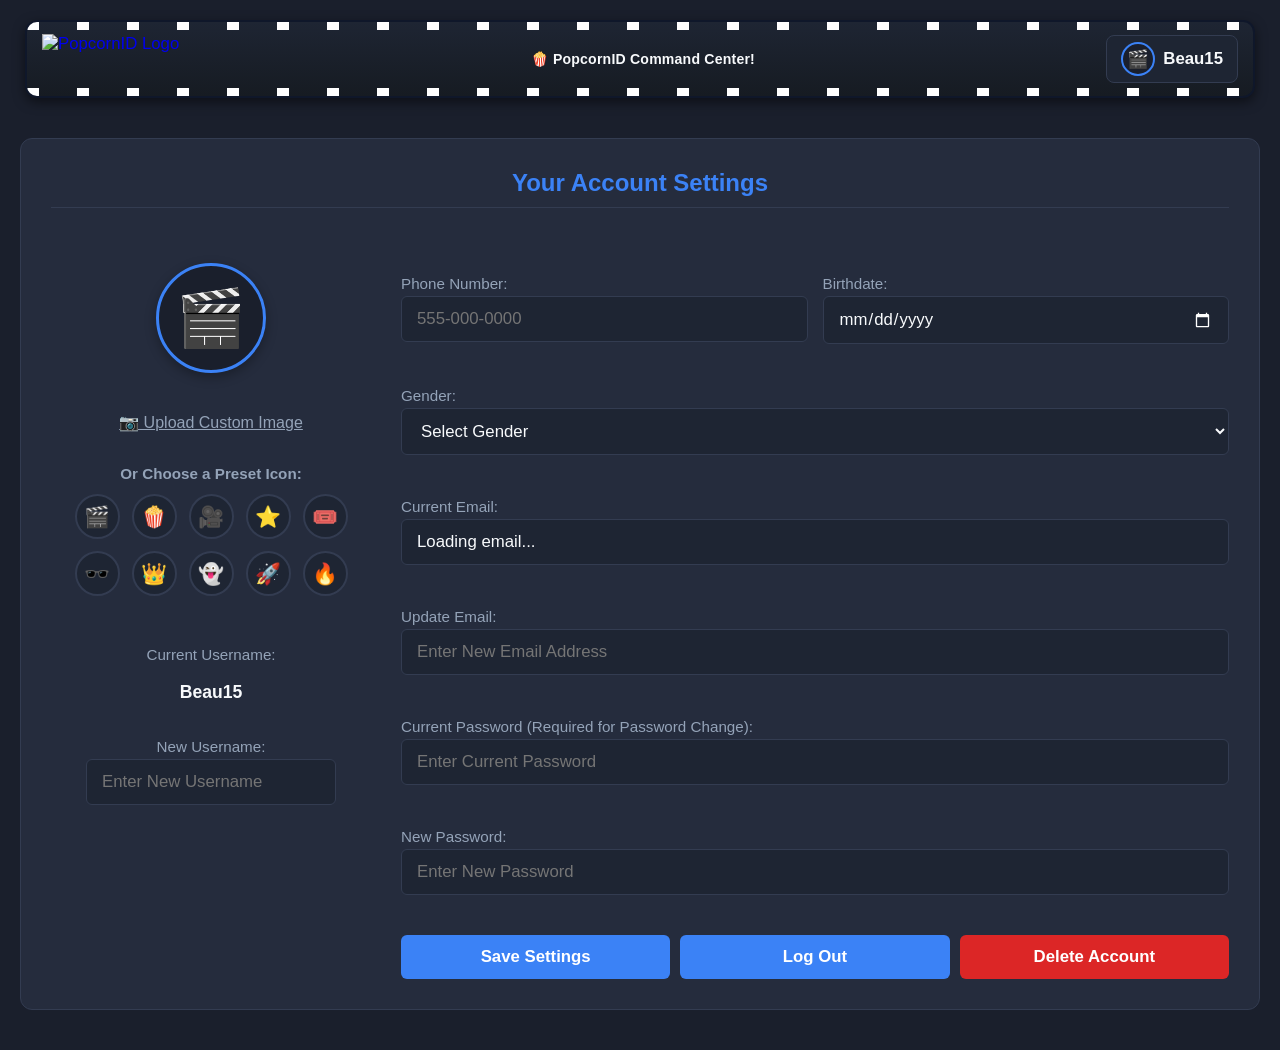
==== commit f7677d8e: "Add favicon" ====
--- a/account.html
+++ b/account.html
@@ -10,6 +10,8 @@
     <meta name="viewport" content="width=device-width, initial-scale=1.0">
     <!-- Defines the title displayed on the browser tab -->
     <title>PopcornID | Account Settings</title>
+    <!-- Adds the custom popcorn emoji favicon to the browser tab -->
+    <link rel="icon" href="data:image/svg+xml,<svg xmlns=%22http://www.w3.org/2000/svg%22 viewBox=%220 0 100 100%22><text y=%22.9em%22 font-size=%2290%22>🍿</text></svg>">
     <!-- Links the external stylesheet styles.css to apply visual formatting -->
     <link rel="stylesheet" href="styles.css">
 <!-- Closes the head section -->
@@ -76,7 +78,7 @@
                 <!-- Center Group: Header text centered in the middle of the navigation bar -->
                 <div class="combined-fact-center-content account-center-flex">
                     <!-- Sub-heading text describing the active account settings view -->
-                    <div class="nav-fun-text animated-welcome account-welcome-text">PopcornID Command Center!</div>
+                    <div class="nav-fun-text animated-welcome account-welcome-text">🍿 PopcornID Command Center!</div>
                 <!-- Closes center group container -->
                 </div>
 
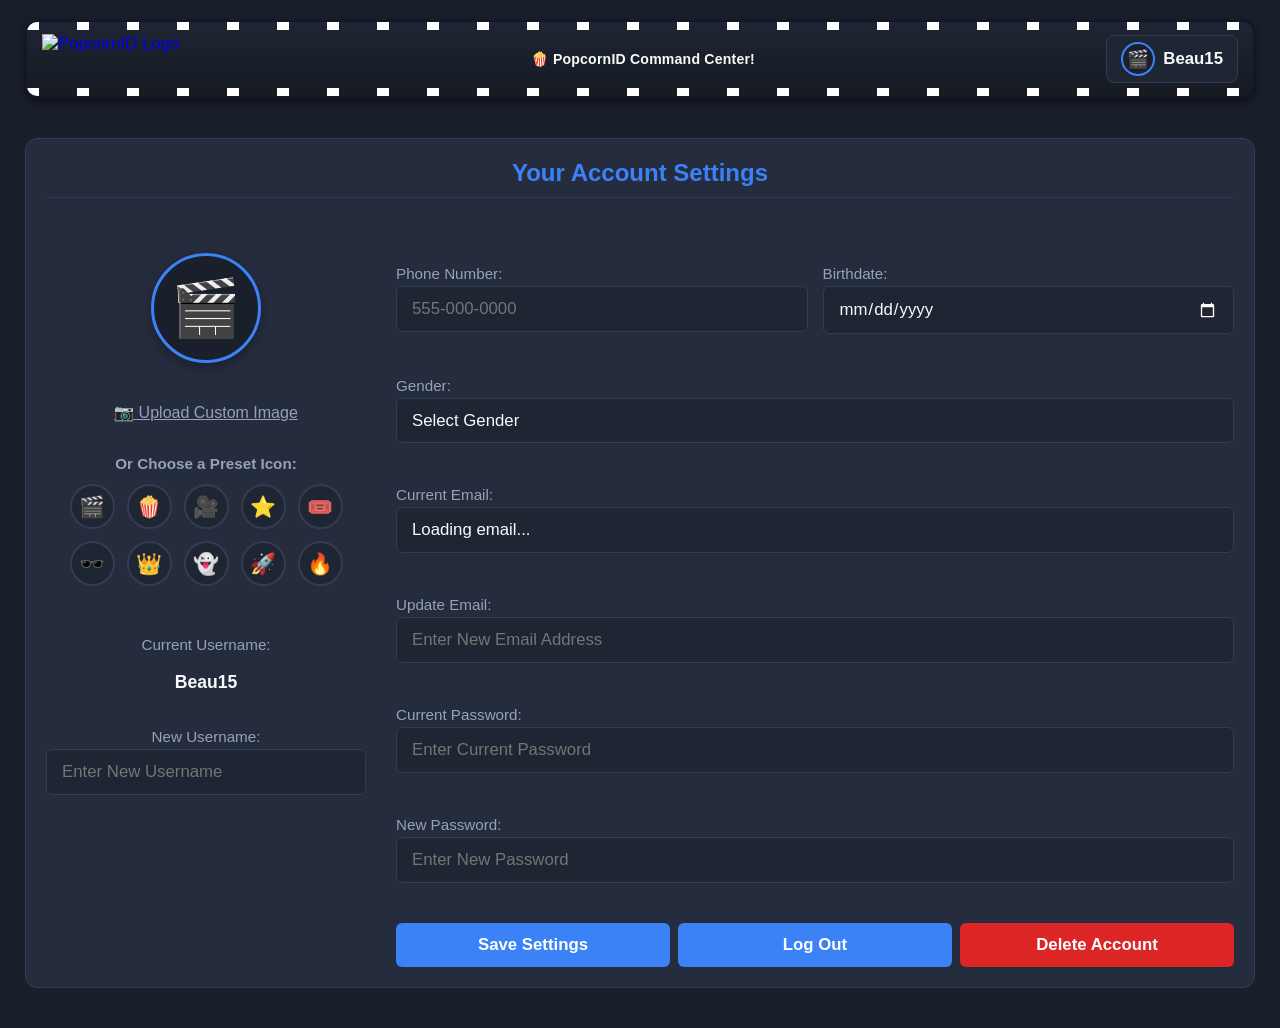
==== commit 417df8bc: "styles.css" ====
--- a/account.html
+++ b/account.html
@@ -276,7 +276,7 @@
                         <!-- Current Password Verification Field Container Block -->
                         <div class="full-width-field">
                             <!-- Label for current password input required during password changes -->
-                            <label class="field-label">Current Password (Required for Password Change):</label>
+                            <label class="field-label">Current Password:</label>
                             <!-- Password input field for verifying current credentials -->
                             <input type="password" id="currentPasswordInput" placeholder="Enter Current Password">
                         <!-- Closes current password full-width field -->
--- a/styles.css
+++ b/styles.css
@@ -34,6 +34,10 @@
   30. ACCOUNT.HTML SPECIFIC CLEANUP CLASSES
   31. MODAL POPUP CENTERING & OVERFLOW FIXES
   32. PROFILE USERNAME CENTERING STYLES
+  33. ACCOUNT SETTINGS VIEWPORT OVERFLOW FIX
+  34. REAL IOS SAFARI VIEWPORT CONTAINER & INPUT SIZING LOCKDOWN
+  35. UNIFORM CONTAINER WIDTH STANDARDIZATION (LOGIN & ACCOUNT)
+  36. MATCH ACCOUNT SETTINGS WIDTH EXACTLY TO TOP NAV BAR
 */
 
 /* ========================================== */
@@ -52,10 +56,10 @@
 body {
     background-color: #1a1f2c; /* Sets main dark navy background color */
     color: #f8fafc;            /* Sets base off-white typography color for high contrast */
-    min-height: 100vh;           /* Forces body height to span at least full window height */
-    display: flex;               /* Establishes flexbox layout context on top-level body */
+    min-height: 100vh;         /* Forces body height to span at least full window height */
+    display: flex;             /* Establishes flexbox layout context on top-level body */
     flex-direction: column;    /* Stacks header and main contents vertically */
-    font-size: 1.05rem;          /* Establishes global base text size ratio */
+    font-size: 1.05rem;         /* Establishes global base text size ratio */
 }
 
 /* ========================================== */
@@ -508,7 +512,6 @@
 input[type="text"],
 input[type="password"],
 input[type="email"],
-input[type="date"],
 select,
 textarea,
 .current-email-box {
@@ -524,11 +527,21 @@
     transition: border-color 0.2s; /* Smooth focus border transition */
 }
 
-/* Custom dark mode formatting for date pickers */
+/* Custom styling for date pickers to guarantee exact uniform width and matching form box dimensions */
 input[type="date"] {
-    background-color: #1e2533; /* Matches dark input background */
-    color: #f8fafc; /* Text color */
+    width: 100% !important; /* Forces uniform width matching other inputs */
+    max-width: 100% !important; /* Prevents mobile browser container overflow */
+    box-sizing: border-box !important; /* Ensures padding and border are included in width */
+    padding: 12px 15px !important; /* Matches vertical and horizontal padding of text inputs */
+    background-color: #1e2533 !important; /* Matches dark input background fill */
+    border: 1px solid #333c51 !important; /* Matches subtle input border line */
+    border-radius: 6px !important; /* Matches rounded input corners */
+    color: #f8fafc !important; /* Text color */
+    font-size: 1.05rem !important; /* Font size matching inputs */
+    outline: none !important; /* Disables outline ring */
+    margin-bottom: 16px !important; /* Consistent vertical bottom spacing */
     color-scheme: dark; /* Forces native calendar popup to use dark theme */
+    display: block !important; /* Block element behavior */
 }
 
 /* Focus state for active input fields */
@@ -547,9 +560,9 @@
 /* Shortens the width of the New Username input box */
 #newUsernameInput {
     max-width: 250px; /* Adjust this pixel value to make it shorter or longer */
-    margin-left: auto;
-    margin-right: auto;
-    display: block;
+    margin-left: auto; /* Centers box horizontally */
+    margin-right: auto; /* Centers box horizontally */
+    display: block; /* Block element display */
 }
 
 /* ========================================== */
@@ -1699,7 +1712,7 @@
 }
 
 /* ========================================== */
-/* 23. HAMBURGER MENU & RESPONSIVE LOGOUT      */
+/* 23. HAMBURGER MENU & RESPONSIVE LOGOUT     */
 /* ========================================== */
 
 /* Hamburger menu container wrapper */
@@ -2202,42 +2215,42 @@
 
 /* Fix for TV Show grid card poster sizing */
 .tvshows-grid-container .news-card img {
-    width: 100% !important;
-    height: 230px !important;
-    object-fit: cover !important;
-    border-radius: 6px !important;
-    margin-bottom: 8px !important;
+    width: 100% !important; /* Spans full card width */
+    height: 230px !important; /* Fixed poster height */
+    object-fit: cover !important; /* Crops image cleanly */
+    border-radius: 6px !important; /* Rounded corners */
+    margin-bottom: 8px !important; /* Space below image */
 }
 
 /* Fix to ensure TV show cards maintain uniform structure */
 .tvshows-grid-container .news-card {
-    display: flex !important;
-    flex-direction: column !important;
-    align-items: center !important;
-    justify-content: space-between !important;
-    text-align: center !important;
+    display: flex !important; /* Flexbox layout */
+    flex-direction: column !important; /* Vertical stacking */
+    align-items: center !important; /* Centers horizontally */
+    justify-content: space-between !important; /* Spreads content */
+    text-align: center !important; /* Centered text */
 }
 
 /* Target ONLY the button container at the bottom of the TV show cards */
 .tvshows-grid-container .news-card > div:last-child {
-    display: flex !important;
-    flex-direction: row !important;
-    gap: 8px !important;
-    width: 100% !important;
-    justify-content: center !important;
-    margin-top: auto !important;
+    display: flex !important; /* Flex row layout */
+    flex-direction: row !important; /* Horizontal buttons */
+    gap: 8px !important; /* Gap between buttons */
+    width: 100% !important; /* Full width */
+    justify-content: center !important; /* Centers buttons */
+    margin-top: auto !important; /* Pushes to bottom */
 }
 
 /* Ensure the Fav and Rate buttons share the row evenly */
 .tvshows-grid-container .news-card > div:last-child button {
-    flex: 1 !important;
-    width: auto !important;
-    margin: 0 !important;
+    flex: 1 !important; /* Equal flex sizing */
+    width: auto !important; /* Auto width */
+    margin: 0 !important; /* Zero margin */
 }
 
 /* Add breathing room between the TV show poster/title and the buttons */
 .tvshows-grid-container .news-card > div:last-child {
-    margin-top: 12px !important;
+    margin-top: 12px !important; /* Top margin spacer */
 }
 
 /* ========================================== */
@@ -2331,19 +2344,19 @@
 
 /* Vertical stacking classes for usernames under presets */
 .username-stack-container {
-    display: flex;
-    flex-direction: column;
-    gap: 15px;
-    margin-top: 20px;
-    width: 100%;
+    display: flex; /* Flexbox container */
+    flex-direction: column; /* Vertical stacking */
+    gap: 15px; /* Gap between fields */
+    margin-top: 20px; /* Top margin offset */
+    width: 100%; /* Spans full width */
 }
 
 .username-field-block {
-    width: 100%;
+    width: 100%; /* Spans full block width */
 }
 
 .username-field-block input {
-    width: 100%;
+    width: 100%; /* Spans full input width */
 }
 
 /* ========================================== */
@@ -2354,44 +2367,44 @@
 .modal-overlay,
 #successModal {
     display: none; /* Hidden by default until triggered */
-    position: fixed;
-    top: 0;
-    left: 0;
-    width: 100vw;
-    height: 100vh;
-    background-color: rgba(0, 0, 0, 0.75);
-    justify-content: center;
-    align-items: center;
-    z-index: 1000;
-    padding: 20px;
+    position: fixed; /* Fixed viewport positioning */
+    top: 0; /* Flush to top */
+    left: 0; /* Flush to left */
+    width: 100vw; /* Full screen width */
+    height: 100vh; /* Full screen height */
+    background-color: rgba(0, 0, 0, 0.75); /* Dark semi-transparent overlay */
+    justify-content: center; /* Centers horizontally */
+    align-items: center; /* Centers vertically */
+    z-index: 1000; /* Floats above content */
+    padding: 20px; /* Outer padding */
 }
 
 /* Forces the modal content box to stack vertically, stay centered, and never overflow */
 .modal-content {
-    background-color: #252c3d;
-    padding: 30px 25px 25px 25px;
-    border-radius: 12px;
-    border: 1px solid #333c51;
-    text-align: center !important;
-    display: flex !important;
-    flex-direction: column !important;
-    align-items: center !important;
-    justify-content: center !important;
-    max-width: 460px;
-    width: 100%;
-    box-sizing: border-box;
-    word-break: break-word;
+    background-color: #252c3d; /* Dark slate fill */
+    padding: 30px 25px 25px 25px; /* Internal padding */
+    border-radius: 12px; /* Rounded corners */
+    border: 1px solid #333c51; /* Border line */
+    text-align: center !important; /* Centered text */
+    display: flex !important; /* Flexbox alignment */
+    flex-direction: column !important; /* Vertical stacking */
+    align-items: center !important; /* Centers horizontally */
+    justify-content: center !important; /* Centers vertically */
+    max-width: 460px; /* Max width */
+    width: 100%; /* Spans full width */
+    box-sizing: border-box; /* Includes padding */
+    word-break: break-word; /* Breaks long words */
 }
 
 /* Forces any text or message paragraph inside the modal to stay fully centered and constrained */
 .modal-content p, 
 .modal-content h3, 
 #successModalMessage {
-    width: 100% !important;
-    text-align: center !important;
-    margin-left: auto;
-    margin-right: auto;
-    box-sizing: border-box;
+    width: 100% !important; /* Spans full width */
+    text-align: center !important; /* Centered text */
+    margin-left: auto; /* Centers horizontally */
+    margin-right: auto; /* Centers horizontally */
+    box-sizing: border-box; /* Includes padding */
 }
 
 /* ========================================== */
@@ -2400,21 +2413,173 @@
 
 /* Forces "Current Username:" and "Beau" to stack vertically and center */
 .current-username-display {
-    text-align: center !important;
-    display: flex !important;
-    flex-direction: column !important;
-    align-items: center !important;
-    justify-content: center !important;
-    width: 100% !important;
-    margin-bottom: 15px !important;
+    text-align: center !important; /* Centered text */
+    display: flex !important; /* Flex layout */
+    flex-direction: column !important; /* Vertical stack */
+    align-items: center !important; /* Centers horizontally */
+    justify-content: center !important; /* Centers vertically */
+    width: 100% !important; /* Spans full width */
+    margin-bottom: 15px !important; /* Bottom margin */
 }
 
 /* Forces the "New Username:" label to center on its own line */
 .account-username-heading,
 label[for="newUsernameInput"] {
-    text-align: center !important;
-    display: block !important;
-    width: 100% !important;
-    margin-top: 15px !important;
-    margin-bottom: 5px !important;
+    text-align: center !important; /* Centered text */
+    display: block !important; /* Block element */
+    width: 100% !important; /* Spans full width */
+    margin-top: 15px !important; /* Top margin */
+    margin-bottom: 5px !important; /* Bottom margin */
+}
+
+/* ========================================== */
+/* 33. ACCOUNT SETTINGS VIEWPORT OVERFLOW FIX */
+/* ========================================== */
+
+/* Forces the account settings outer container to respect device boundaries and never overflow */
+.profile-page-container {
+    max-width: 550px; /* Max width constraint */
+    margin: 40px auto; /* Centered with vertical margin */
+    padding: 0 15px !important; /* Safe side margins on mobile phones */
+    width: 100% !important; /* Full width span */
+    box-sizing: border-box !important; /* Includes padding in width calculation */
+}
+
+/* Forces the settings card container to constrain within 100% and wrap padding correctly */
+.profile-settings-card {
+    background-color: #252c3d; /* Card background fill */
+    padding: 20px !important; /* Compact padding on mobile to prevent stretching */
+    border-radius: 12px; /* Rounded corners */
+    border: 1px solid #333c51; /* Border line */
+    display: flex; /* Flex layout */
+    flex-direction: column; /* Vertical alignment */
+    align-items: center; /* Centers horizontally */
+    text-align: center; /* Centered text */
+    width: 100% !important; /* Spans full width */
+    max-width: 100% !important; /* Caps max width */
+    box-sizing: border-box !important; /* Includes padding */
+    overflow-x: hidden !important; /* Prevents horizontal scrollbar overflow */
+}
+
+/* Forces all input fields, textboxes, and selects inside account settings to never overshoot */
+.profile-settings-card input[type="text"],
+.profile-settings-card input[type="password"],
+.profile-settings-card input[type="email"],
+.profile-settings-card input[type="date"],
+.profile-settings-card select,
+.profile-settings-card textarea,
+.profile-settings-card .current-email-box {
+    width: 100% !important; /* Spans 100% width */
+    max-width: 100% !important; /* Prevents container blowout */
+    box-sizing: border-box !important; /* Includes padding and borders */
+}
+
+/* Fixes the left and right account columns on mobile viewports */
+.account-left-column,
+.settings-section {
+    width: 100% !important; /* Spans full width */
+    max-width: 100% !important; /* Caps max width */
+    box-sizing: border-box !important; /* Includes padding */
+}
+
+/* Ensures the action button row scales correctly without breaking layout */
+.settings-action-row {
+    display: grid !important; /* Grid layout container */
+    grid-template-columns: 1fr 1fr 1fr !important; /* Three equal columns */
+    gap: 8px !important; /* Gap between buttons */
+    width: 100% !important; /* Full width span */
+    box-sizing: border-box !important; /* Includes padding */
+}
+
+/* Responsive stacking for mobile phones below 768px */
+@media (max-width: 768px) {
+    .settings-action-row {
+        grid-template-columns: 1fr !important; /* Stacks Save, Logout, and Delete buttons vertically on phones */
+    }
+    .profile-page-container {
+        padding: 0 10px !important; /* Tighter mobile side padding */
+        margin: 20px auto !important; /* Compact vertical margin */
+    }
+    .profile-settings-card {
+        padding: 15px !important; /* Compact card padding */
+    }
+}
+
+/* ========================================== */
+/* 34. REAL IOS SAFARI VIEWPORT CONTAINER &   */
+/*     INPUT SIZING LOCKDOWN                  */
+/* ========================================== */
+
+/* Global safety lock preventing document root from overflowing horizontally on iOS Safari */
+html, body {
+    max-width: 100vw !important; /* Restricts max width to exact viewport width */
+    overflow-x: hidden !important; /* Clips horizontal overflow */
+    -webkit-text-size-adjust: 100%; /* Prevents automatic font scaling in mobile Safari */
+}
+
+/* WebKit specific form element normalization to eliminate default iOS padding anomalies */
+input, select, textarea {
+    -webkit-appearance: none !important; /* Strips native iOS button/input glossy styling */
+    appearance: none !important; /* Normalizes appearance */
+    min-width: 0 !important; /* CRITICAL: Prevents flex and grid items from expanding past container bounds */
+}
+
+/* Strict sizing isolation for date inputs on real iPhone hardware */
+input[type="date"] {
+    -webkit-appearance: none !important; /* Removes iOS Safari native date capsule styling */
+    appearance: none !important;
+    width: 100% !important; /* Forces 100% width match */
+    max-width: 100% !important; /* Caps width */
+    min-width: 0 !important; /* Prevents overflow */
+    box-sizing: border-box !important; /* Includes padding and borders */
+}
+
+/* Explicit container bounds protection specifically for mobile Safari cards */
+.profile-page-container, 
+.profile-settings-card, 
+.auth-box {
+    width: 100% !important; /* Full width */
+    max-width: 100% !important; /* Max constraint */
+    box-sizing: border-box !important; /* Includes padding */
+    overflow-x: hidden !important; /* Clips internal overflow */
+}
+
+/* ========================================== */
+/* 35. UNIFORM CONTAINER WIDTH STANDARDIZATION*/
+/* ========================================== */
+
+/* Locks the authentication and login card box to a clean, uniform width */
+.auth-box {
+    max-width: 520px !important; /* Standardized max width for login cards */
+    margin: 0 auto !important; /* Centers card horizontally */
+    box-sizing: border-box !important; /* Includes padding */
+}
+
+/* ========================================== */
+/* 36. MATCH ACCOUNT SETTINGS WIDTH EXACTLY   */
+/*     TO TOP NAV BAR (1400px)                */
+/* ========================================== */
+
+@media (min-width: 900px) {
+    /* Matches account container max-width exactly to top nav banner and TV shows page (1400px) */
+    .profile-page-container {
+        max-width: 1400px !important; 
+        margin: 40px auto !important; 
+        padding: 0 25px !important; /* Matches 25px horizontal padding of top nav banner */
+    }
+}
+
+/* ========================================== */
+/* 37. RESPONSIVE HEADER TEXT COLLAPSE        */
+/* ========================================== */
+@media (max-width: 1024px) {
+    /* Truncates the tagline subtitle on smaller screens to prevent hamburger menu overlap */
+    .combined-fact-center-content .nav-fun-text {
+        font-size: 0.9rem !important;
+        max-width: 220px;
+        margin: 0 auto;
+        overflow: hidden;
+        text-overflow: ellipsis;
+        white-space: nowrap !important;
+    }
 }
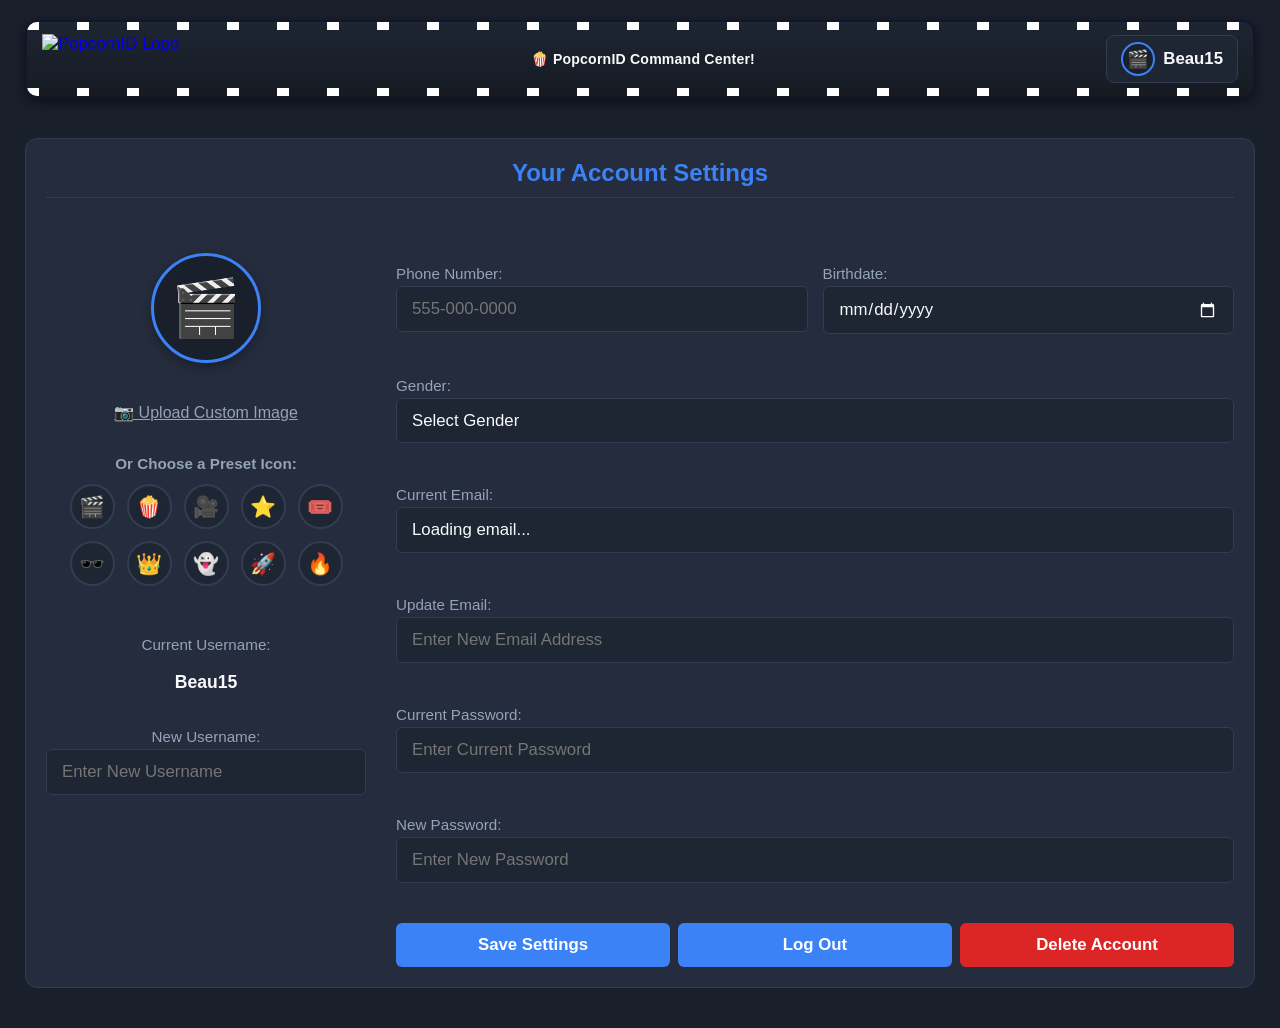
==== commit d99529cb: "Add Emojis" ====
--- a/account.html
+++ b/account.html
@@ -19,41 +19,24 @@
 <!-- Opens the body element containing all visible page layout and UI components -->
 <body>
 
-    <!-- Floating Background Particles Container Wrapper -->
+    <!-- Floating Background Particles Container -->
     <div class="particle-background">
-        <!-- Individual decorative background particle element 1 -->
-        <span class="particle popcorn"></span>
-        <!-- Individual decorative background particle element 2 -->
-        <span class="particle film-strip"></span>
-        <!-- Individual decorative background particle element 3 -->
-        <span class="particle popcorn"></span>
-        <!-- Individual decorative background particle element 4 -->
-        <span class="particle film-strip"></span>
-        <!-- Individual decorative background particle element 5 -->
-        <span class="particle popcorn"></span>
-        <!-- Individual decorative background particle element 6 -->
-        <span class="particle film-strip"></span>
-        <!-- Individual decorative background particle element 7 -->
-        <span class="particle popcorn"></span>
-        <!-- Individual decorative background particle element 8 -->
-        <span class="particle film-strip"></span>
-        <!-- Individual decorative background particle element 9 -->
-        <span class="particle popcorn"></span>
-        <!-- Individual decorative background particle element 10 -->
-        <span class="particle film-strip"></span>
-        <!-- Individual decorative background particle element 11 -->
-        <span class="particle popcorn"></span>
-        <!-- Individual decorative background particle element 12 -->
-        <span class="particle film-strip"></span>
-        <!-- Individual decorative background particle element 13 -->
-        <span class="particle popcorn"></span>
-        <!-- Individual decorative background particle element 14 -->
-        <span class="particle film-strip"></span>
-        <!-- Individual decorative background particle element 15 -->
-        <span class="particle popcorn"></span>
-        <!-- Individual decorative background particle element 16 -->
-        <span class="particle film-strip"></span>        
-    <!-- Closes particle-background container -->
+        <span class="particle popcorn">🍿</span>
+        <span class="particle film-strip">🎞️</span>
+        <span class="particle popcorn">🍿</span>
+        <span class="particle film-strip">🎞️</span>
+        <span class="particle popcorn">🍿</span>
+        <span class="particle film-strip">🎞️</span>
+        <span class="particle popcorn">🍿</span>
+        <span class="particle film-strip">🎞️</span>
+        <span class="particle popcorn">🍿</span>
+        <span class="particle film-strip">🎞️</span>
+        <span class="particle popcorn">🍿</span>
+        <span class="particle film-strip">🎞️</span>
+        <span class="particle popcorn">🍿</span>
+        <span class="particle film-strip">🎞️</span>
+        <span class="particle popcorn">🍿</span>
+        <span class="particle film-strip">🎞️</span>        
     </div>
 
     <!-- Main Dashboard Screen Wrapper -->
--- a/styles.css
+++ b/styles.css
@@ -2570,16 +2570,13 @@
 }
 
 /* ========================================== */
-/* 37. RESPONSIVE HEADER TEXT COLLAPSE        */
+/* 37. RESPONSIVE HEADER TEXT FLUID SHRINK    */
 /* ========================================== */
 @media (max-width: 1024px) {
-    /* Truncates the tagline subtitle on smaller screens to prevent hamburger menu overlap */
     .combined-fact-center-content .nav-fun-text {
-        font-size: 0.9rem !important;
-        max-width: 220px;
-        margin: 0 auto;
-        overflow: hidden;
-        text-overflow: ellipsis;
-        white-space: nowrap !important;
-    }
-}+        font-size: clamp(0.7rem, 2vw, 0.95rem) !important; /* Dynamically scales down smoothly without getting big */
+        white-space: wrap !important;       
+        text-overflow: ellipsis !important;
+        max-width: 100% !important;
+    }
+}
